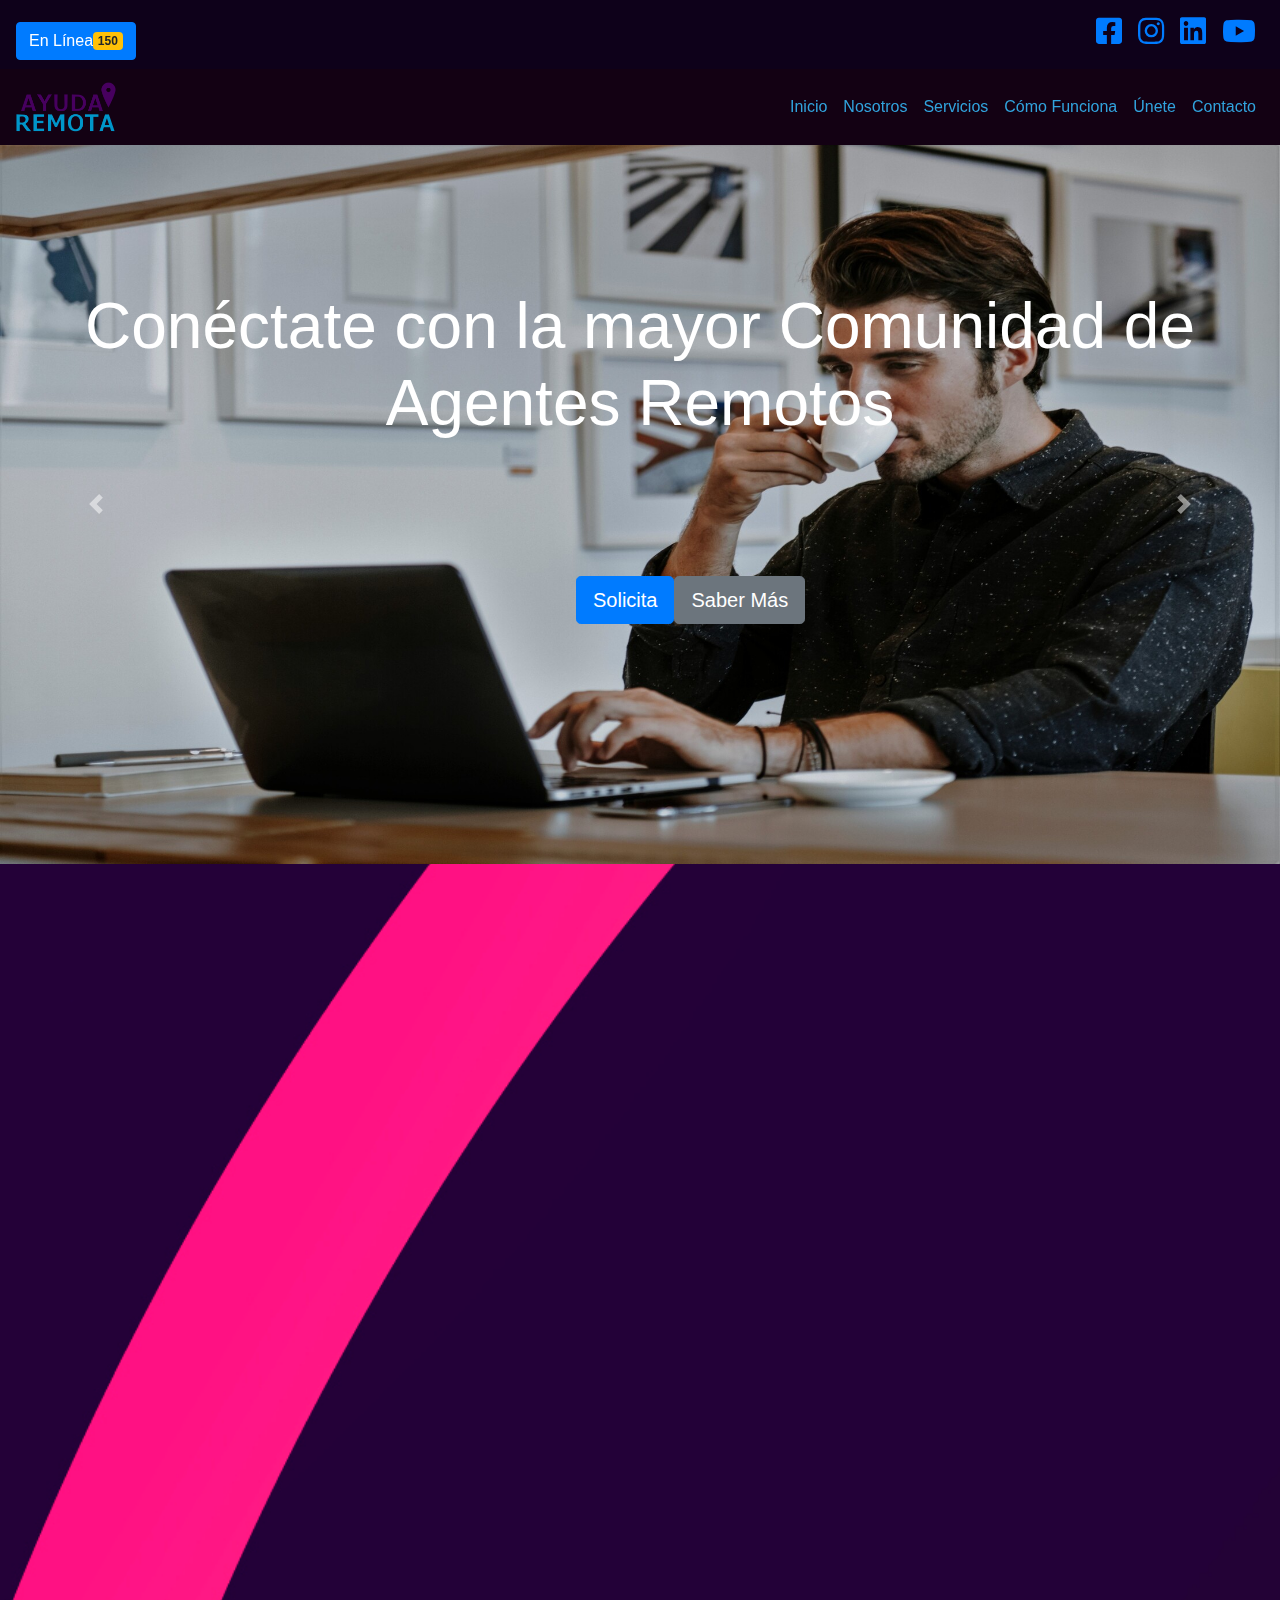
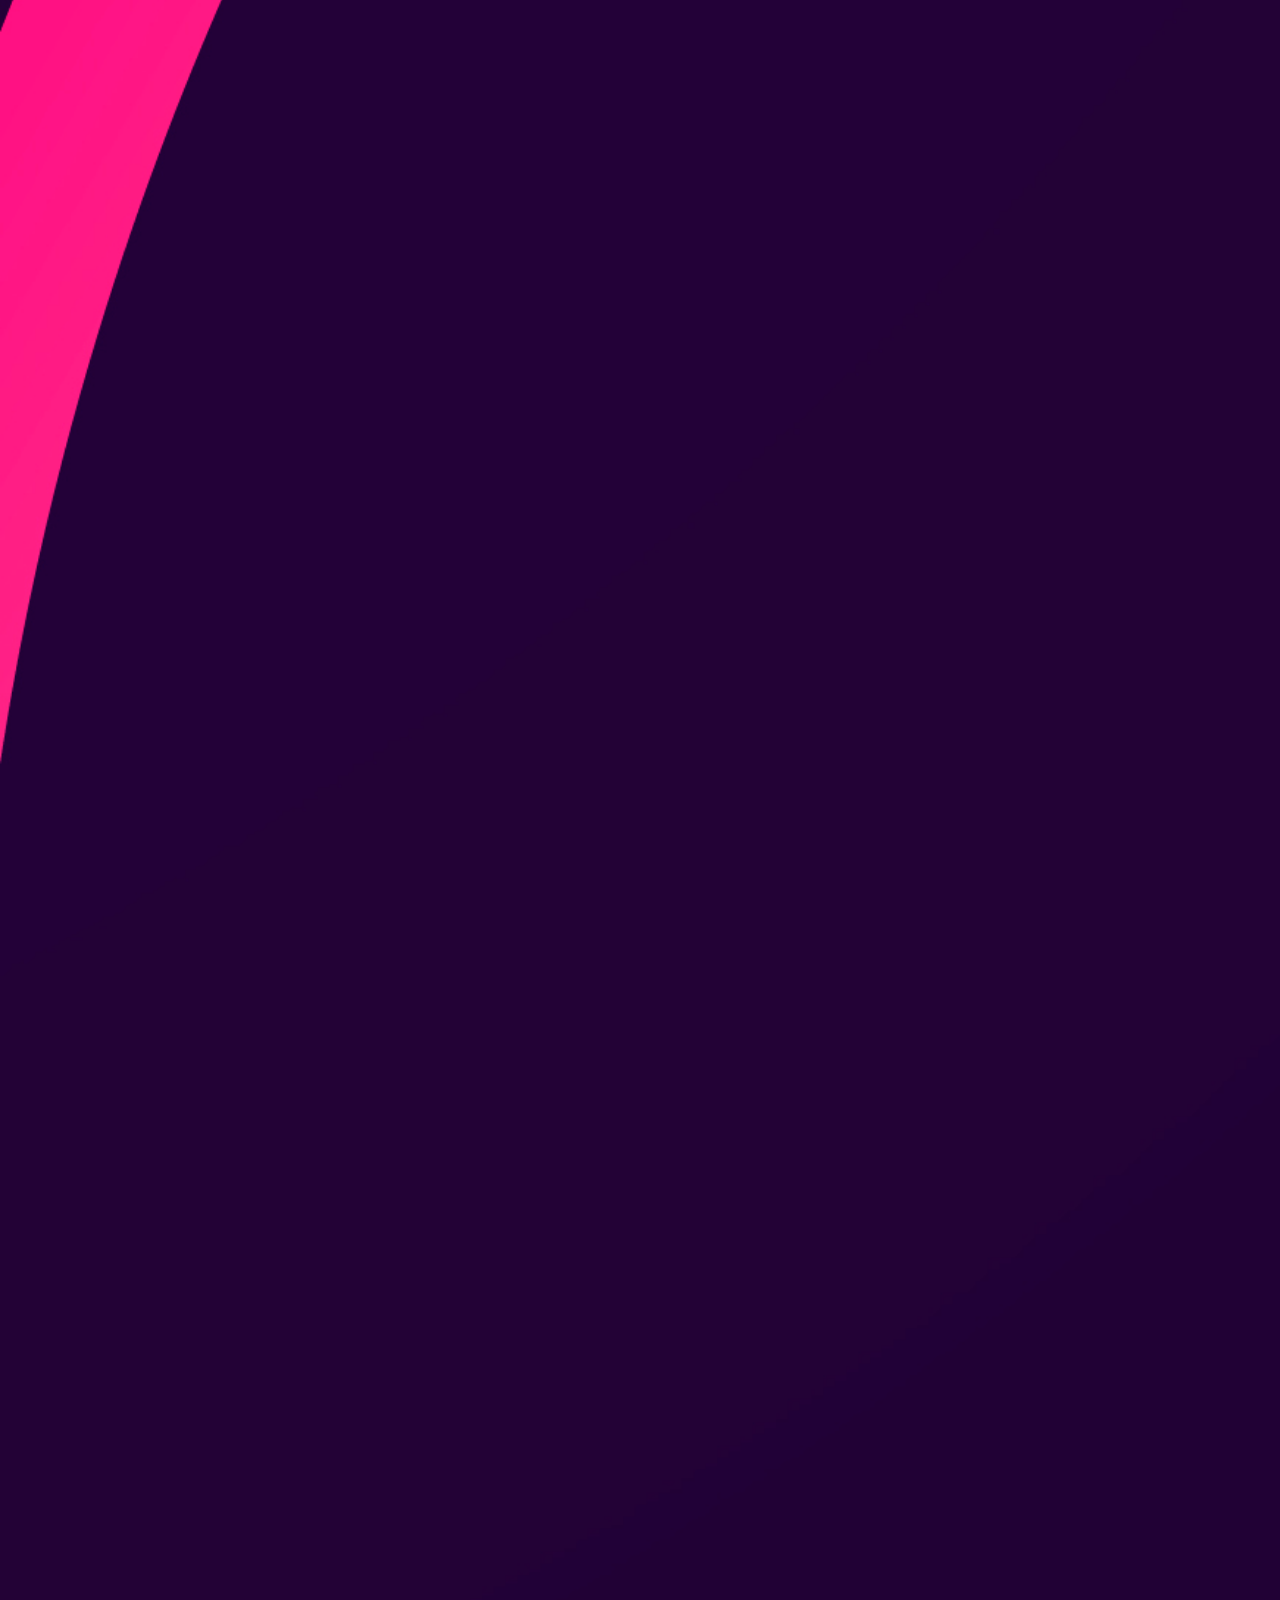
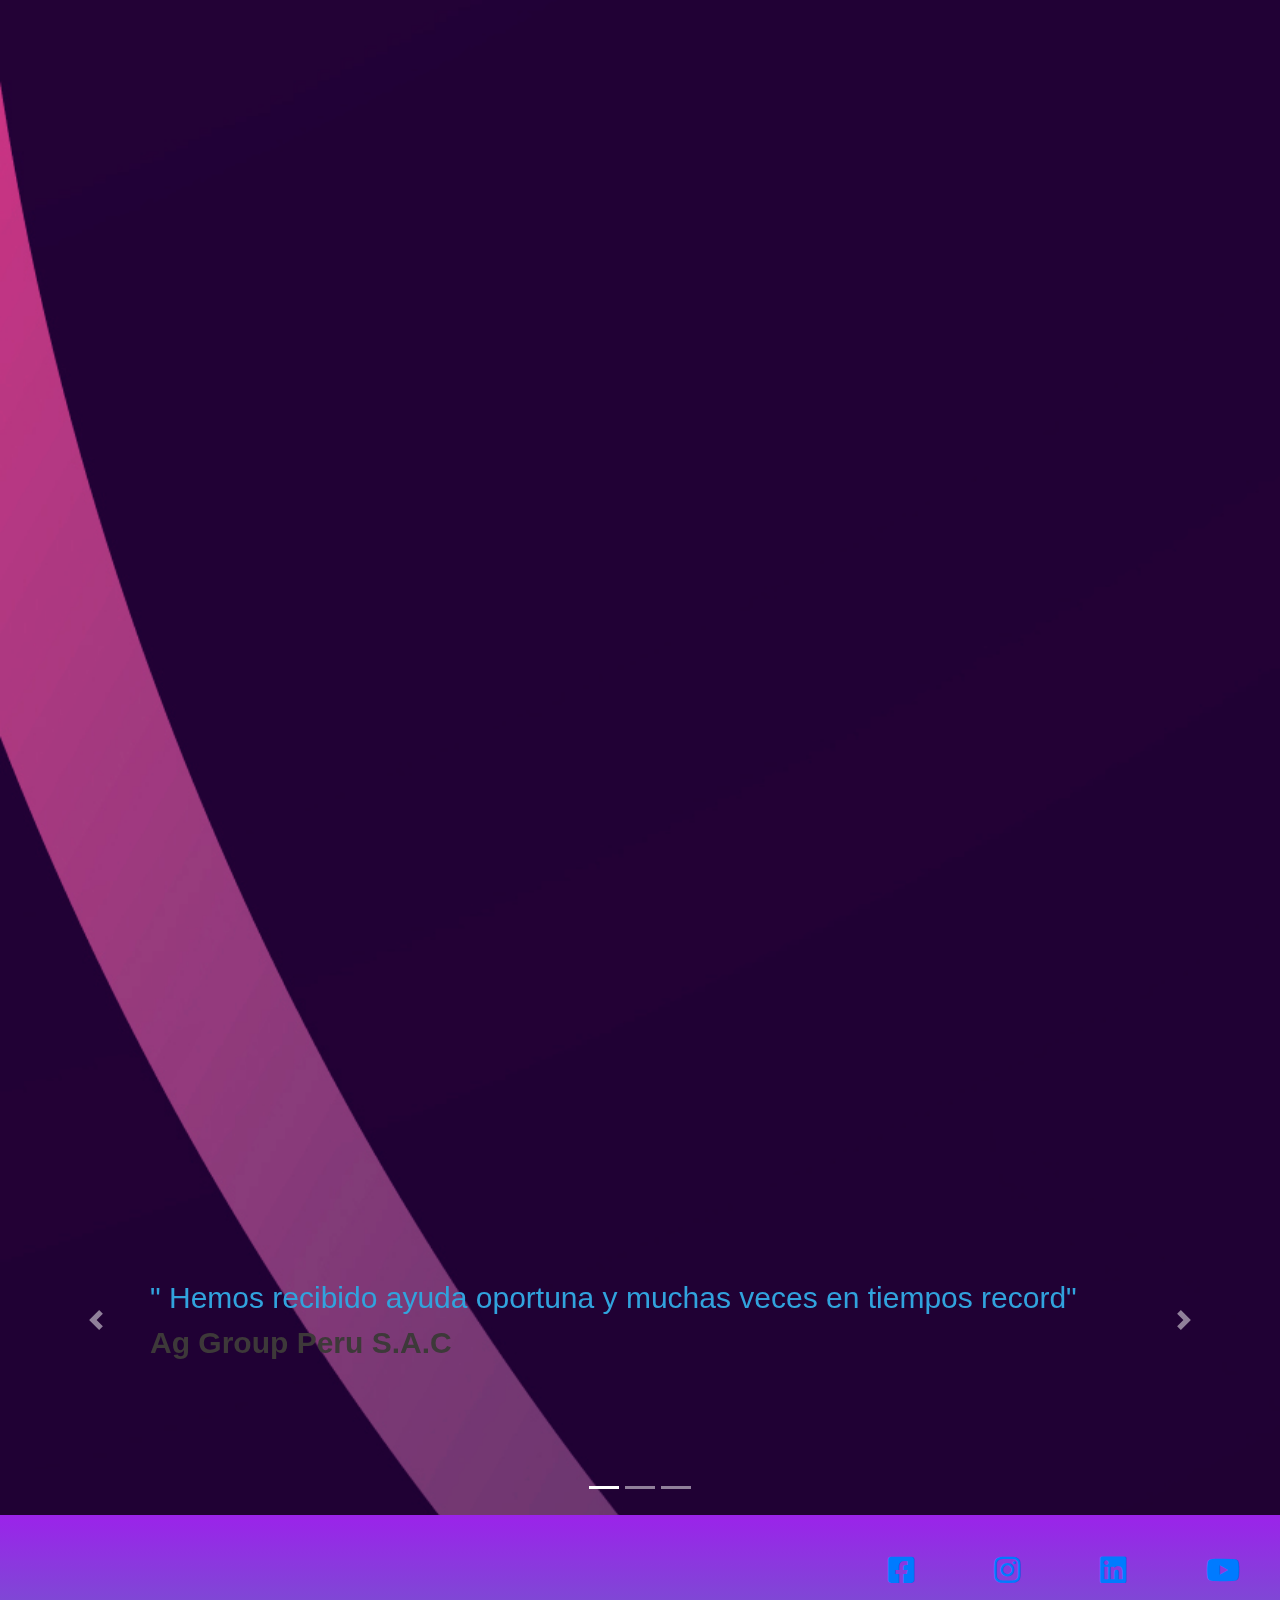
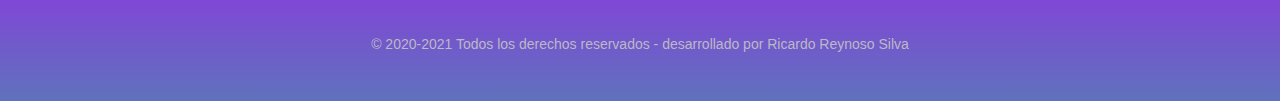
==== index.html @ a72dbc11 "version inicial" ====
<!DOCTYPE html>
<html lang="es">

<head>
    <meta charset="UTF-8">
    <meta http-equiv="X-UA-Compatible" content="IE=edge">
    <meta name="viewport" content="width=device-width, initial-scale=1.0">
    <meta name="description" content="Servicio Técnico Remoto, Asistencia remota, tecnico computadoras, freelance diseño web, helpdesk, trabaja en soporte tecnico, freelancer " >
    <meta name="keywords" content="Computadoras, Soporte, TI, IT, Tecnicos, support, helpdesk, technical, reparaciones, configuracion, office, instalacion, desarrollo web" >
    <link rel="stylesheet" href="css/normalize.css">
    <link rel="stylesheet" href="css/estilos.css">
    <link rel="stylesheet" href="css/all.min.css">
    <link rel="preconnect" href="https://fonts.googleapis.com">
    <link rel="preconnect" href="https://fonts.gstatic.com" crossorigin>
    <link href="https://fonts.googleapis.com/css2?family=Mulish:wght@800&display=swap" rel="stylesheet">
    <link rel="stylesheet" href="css/bootstrap.min.css">



    <!--<link rel="stylesheet" href="js/jquery-3.5.1.slim.min.js">-->


    <title>Ayuda Remota | Servicio técnico remoto | Soporte técnico </title>
    <link rel="icon" href="img/favicon.ico">

</head>

<body>
    <div class="top-header">
        <header class="header_redes navbar" id="home">
            <div>
                <button type="button" class="btn btn-primary">
                    En Línea<span class="badge badge-warning">150</span>
                    <!--<span class="sr-only"></span>-->
                </button>
            </div>
            <div>
                <ul class="d-flex flex-row-reverse " style="list-style: none;">
                    <li class="p-2"><a href="#" target="_blank"><i class="fab fa-youtube"></i></a></li>
                    <li class="p-2"><a href="#" target="_blank"><i class="fab fa-linkedin"></i></a></i></li>
                    <li class="p-2"><a href="#" target="_blank"><i class="fab fa-instagram"></i></a></i></li>
                    <li class="p-2"><a href="https://www.facebook.com/configuracionestech" target="_blank"><i
                                class="fab fa-facebook-square"></i></a></i></li>
                </ul>
            </div>

        </header>


        <nav class="navbar navbar-expand-lg navbar-light bg-light">

            <a href="index.html" class="navbar-brand"><img src="img/logo.png" alt="logo" width="100" height="50"></a>
            <!--<a class="navbar-brand" href="#"style="color:#31a3dd">Siempre Conectados</a>-->
            <button class="navbar-toggler" type="button" data-toggle="collapse" data-target="#navbarSupportedContent"
                aria-controls="navbarSupportedContent" aria-expanded="false" aria-label="Toggle navigation">
                <span class="navbar-toggler-icon"></span>
            </button>

            <div class="collapse navbar-collapse " id="navbarSupportedContent">
                <ul class="navbar-nav ml-auto ">
                    <!--aqui se cambio ml por mr por ml -->
                    <li class="nav-item  ">
                        <a class="nav-link" href="#home">Inicio </a>
                    </li>
                    <li class="nav-item">
                        <a class="nav-link" href="#Nosotros">Nosotros</a>
                    </li>
                    <li class="nav-item">
                        <a class="nav-link" href="#servicios">Servicios</a>
                    </li>
                    <li class="nav-item">
                        <a class="nav-link" href="#comofunciona">Cómo Funciona</a>
                    </li>
                    <li class="nav-item">
                        <a class="nav-link" href="#trabajaconnostros">Únete</a>
                    </li>
                    <li class="nav-item">
                        <a class="nav-link" href="contacto.html">Contacto</a>
                    </li>

                </ul>

            </div>
        </nav>

    </div>


    <main class="main">

        <div id="carouselExampleControls" class="carousel slide" data-ride="carousel">
            <div class="carousel-inner ">
                <div class="carousel-item active ">
                    <h1 class="cajaTexto" style="text-align: center;">Conéctate con la mayor Comunidad de Agentes Remotos</h1>
                    <img class="d-block w-100 " src="img/slide1.jpg" alt="First slide">
                </div>
                <div class="carousel-item">
                    <h2 class="cajaTexto" style="text-align: center;">Contacta Fácil y Rápido</h2>
                    <img class="d-block w-100" src="img/slide2.jpg" alt="Second slide">
                </div>
                <div class="carousel-item">
                    <h2 class="cajaTexto" style="text-align: center;">¡Estés donde Estés!</h2>
                    <img class="d-block w-100" src="img/slide3.jpg" alt="Third slide">
                </div>
                <div class="d-flex justify-content-center positionboton">
                    <a href="https://soportetecnicoremoto.freshdesk.com/" target="_blank">
                        <button type="button" class="btn btn-primary btn-lg">Solicita</button>
                    </a>
                    <a href="#comofunciona">
                        <button type="button" class="btn btn-secondary btn-lg">Saber Más</button>
                    </a>
                </div>
            </div>
            <a class="carousel-control-prev" href="#carouselExampleControls" role="button" data-slide="prev">
                <span class="carousel-control-prev-icon" aria-hidden="true"></span>

                <span class="sr-only">Previous</span>

            </a>
            <a class="carousel-control-next" href="#carouselExampleControls" role="button" data-slide="next">
                <span class="carousel-control-next-icon" aria-hidden="true"></span>
                <span class="sr-only">Next</span>
            </a>
        </div>
    </div>

    <section id="experiencia" style="padding-top: 55px !important;">
        <div class="container my-1  animado" style="padding-left: 100px;">
            <div class="row justify-content-center">
                <div class="col-6 col-md-3 col-sm-6">
                    <div class="lease-icon" data-aos="zoom-in-up" data-aos-duration="1000">
                        <img class="img-conocenos" src="img/exp-cono-1.png" alt="" style="width: auto; height: 95px;" />
                        <p style="color:#5cb9e6">
                            Califica <br />tu Servicio
                        </p>
                    </div>
                </div>
                <div class="col-6 col-md-3 col-sm-6">
                    <div class="lease-icon">
                        <img class="img-conocenos" src="img/exp-cono-2.png" style="width: auto; height: 95px;" alt="" />
                        <p style="color:#31a3dd">
                            Comunidad de Agentes <br />conectados
                        </p>
                    </div>
                </div>
                <div class="col-6 col-md-3 col-sm-6">
                    <div class="lease-icon">
                        <img class="img-workplace" src="img/exp-cono-3.png" style="width: auto; height: 95px;" alt="" />
                        <p style="color:#31a3dd">
                            El mejor <br />costo beneficio
                        </p>
                    </div>
                </div>
                <div class="col-6 col-md-3 col-sm-6">
                    <div class="lease-icon">
                        <img class="img-workplace" src="img/exp-cono-4.png" style="width: auto; height: 95px;" alt="" />
                        <p style="color:#31a3dd">
                            Personal <br />calificado
                        </p>
                    </div>
                </div>
            </div>
        </div><br><br><br>



    </section>

    <section id="Nosotros">

        <div class="containerPn animado">

            <div class="cajaPn">
                <h2 style="text-align: left;">Nosotros</h2><br><br>
                <p>Sómos una plataforma digital que busca conectarte con la mayor comunidad de servicios tecnológicos posibles y que como principio se
                    pueden atender de manera remota. Podrás recibir el servicio por uno o más Agente de Soluciones previamente registrados y a quienes podrás calificar luego de cada atención . <br> Seas empresa
                    o seas un usuario final, Somos la platafora que será tu mejor aliado tecnolígico cuando requieras un
                    soporte técnico. No esperes más y paga <br> solo por atenciones resueltas y no por tiempos muertos.
                </p>
            </div>
            <div class="picnosotros">
                <img src="img/about.svg">
            </div>
        </div>
    </section><br><br><br><br>


    <section id="servicios" class="animado">
       
        <h2 style="margin-left: 5%;">Servicios</h2>
        
        <p class="pservicios">Elije el servicio que más se te acomoda.</p>
        <div class="card-deck">
            
            <div class="card animado">
                <img src="img/service1.png" class="card-img-top" alt="servicio1">
                <div class="card-body">
                    <h5 class="card-title">Home Office</h5>
                    <p class="card-text">Trabaja sin problemas desde tu hogar, recibe el soporte técnico oportuno para
                        ayudar a tu productividad.</p>
                    <p class="card-text"><small class="text-muted">Encuentra un Agente</small></p>
                    <a href="https://soportetecnicoremoto.freshdesk.com/" target="_blank"
                        class="btn btn-primary">Solicita</a>
                </div>
            </div>
            <div class="card animado">
                <img src="img/service2.png" class="card-img-top" alt="servicio2">
                <div class="card-body">
                    <h5 class="card-title">Atención Presencial</h5>
                    <p class="card-text">Para esos casos muy urgentes y de presencia de un técnico en tu hogar y
                        oficina, contacta a un especialista.</p>
                    <p class="card-text"><small class="text-muted">Encuentra un Agente</small></p>
                    <a href="https://soportetecnicoremoto.freshdesk.com/" target="_blank"
                        class="btn btn-primary">Solicita</a>
                </div>
            </div>
            <div class="card animado">
                <img src="img/service3.png" class="card-img-top" alt="servicio3">
                <div class="card-body">
                    <h5 class="card-title">Requerimiento Personalizado</h5>
                    <p class="card-text">Recibe la mejor propuesta para esa necesidad que buscas resolver, sea de
                        infraestructura, desarrollo, asesoría, gestión TI, etc.</p>
                    <p class="card-text"><small class="text-muted">Consulta</small></p>
                    <a href="https://soportetecnicoremoto.freshdesk.com/" target="_blank"
                        class="btn btn-primary">Solicita</a>
                </div>
            </div>
        </div>
    </section><br><br>


    <!--aqui-->
    <section id="comofunciona">
        <div class="cajacomo animado">
            <div class="caja_parrafos_como">
                <h2 style="margin-left: 7%;">¿Cómo Funciona?</h2><br>
                <p class="pnosotros_funciona">Buscamos ser un apoyo oportuno con un trato directo y donde la inversión
                    del usuario sea solo por la solución y no de tiempos muertos, todo a través de atenciones por
                    tickets. <br>

                    1.- Tienes un problemas puntual de tu laptop o pc.
                    Clic en cualquiera de los botones de "CONTACTA" <br>

                    2.- Será redireccionado a nuestro portal de ticket, donde te pedirá un registro simple de tus datos
                    para mantener una mejor comunicación. <br>

                    3.- Toda la comunicacion y coordinación de la solución será a través del sistema de ticket. En donde
                    el Usuario/Cliente podrá tener todo su historial de requerimientos y conversaciones. <br>
                    Finalmente el pago se realiza por tickets Resueltos.
            </div>

            <div class="video">
                <iframe class="embed-responsive-item"
                    src="https://www.facebook.com/plugins/video.php?href=https%3A%2F%2Fwww.facebook.com%2Fconfiguracionestech%2Fvideos%2F250456429963941%2F&show_text=0&width=560"
                    width="560" height="315" style="border:none;overflow:hidden" scrolling="no" frameborder="0"
                    allowfullscreen="true"
                    allow="autoplay; clipboard-write; encrypted-media; picture-in-picture; web-share"
                    allowFullScreen="true">
                </iframe>
            </div>
        </div>
    </section><br><br><br><br>

    <!--fin-->

    
    
    <!--Creado con @mixin mixin-->
    <section id="trabajaconnostros">

        <div class="containerP animado">

            <div class="cajaPtn">
                <h2 style="text-align: left;">Trabaja Con Nosotros</h2><br><br>
                <p>Si eres un especialista en Soporte Técnico, desarrollo web, Diseño Gráfico, responsable y con ganas de generar ingresos desde la comodidad de tu casa, entonces únete a nuestro equipo de expertos, ésta es tu oportunidad de unirte al equipo de agentes remotos.
                </p>  
                <!-- Boton que dispara el modal -->
                <button type="button" class="btn btn-primary" data-toggle="modal" data-target="#modalTrabaja">
                    Únete al Equipo
                </button>
            </div>
          
            <!-- Modal -->
            <div class="modal fade" id="modalTrabaja" tabindex="-1" aria-labelledby="modalTrabajaLabel"
                aria-hidden="true">
                <div class="modal-dialog">
                    <div class="modal-content">
                        <div class="modal-header">
                            <h5 class="modal-title" id="modalTrabajaLabel">Tener en Cuenta</h5>
                            <button type="button" class="close" data-dismiss="modal" aria-label="Close">
                                <span aria-hidden="true">&times;</span>
                            </button>
                        </div>
                        <div class="modal-body">
                            Si cuentas con experiencia y/o estudios realizados en Informática o Desing, dale clic en
                            continuar
                        </div>
                        <div class="modal-footer">
                            <button type="button" class="btn btn-secondary" data-dismiss="modal">Cerrar</button>
                            <a href="https://soportetecnicoremoto.freshdesk.com/" target="_blank">
                                <button type="button" class="btn btn-primary">Continuar</button>
                            </a>
                        </div>
                    </div>
                </div>
            </div>
            <!--fin de modal-->

            <div class="picTnosotros animado">
                <img src="img/trabaja.svg">
            </div>
        </div>
    </section><br><br><br><br>

    <!--fin-->
    <section id="clientes">
        <div class="cajaclientes animado">

            <div class="container">
                <h2>Sectores Atendidos <br> </h2><br>
                <p class="pnosotros_clientes"></p>
            </div>
            <div class="contenedorgrid">
                <div class="item1"> </div>
                <div class="item2"></div>
                <div class="item3"></div>
                <div class="item4"></div>
                <div class="item5"></div>
                <div class="item6"></div>


            </div>

        </div>

    </section>

    <section id="testimonios">
        
        <div id="carouselExampleIndicators" class="carousel slide" data-ride="carousel">
            <ol class="carousel-indicators">
              <li data-target="#carouselExampleIndicators" data-slide-to="0" class="active"></li>
              <li data-target="#carouselExampleIndicators" data-slide-to="1"></li>
              <li data-target="#carouselExampleIndicators" data-slide-to="2"></li>
            </ol>
            <div class="carousel-inner">
              <div class="carousel-item active">
                <p style="margin: 150px; font-size: 30px; color: #31a3dd;">" Hemos recibido ayuda oportuna y muchas veces en tiempos record" <br>  <strong style="color: #3d3939;">Ag Group Peru S.A.C</strong> </p>
                  
              </div>
              <div class="carousel-item">
                <p style="margin: 150px; font-size: 30px; color: #31a3dd;">" En tiempos de pandemia, hemos podido mantener un soporte oportuno y que nos genera ahorro" <br>  <strong style="color: #3d3939;">Megaval Industrial S.A.C</strong> </p>
              </div>
              <div class="carousel-item">
                <p style="margin: 150px; font-size: 30px;">"Empezamos con dudas, pero ya tenemos un año recibiendo soporte TI que nos ha generado un impacto positivo para la productividad "  <br>  <strong style="color: #3d3939;">A & M Management Solutions S.A.C</strong> </p>
              </div>
            </div>
            <a class="carousel-control-prev" href="#carouselExampleIndicators" role="button" data-slide="prev">
              <span class="carousel-control-prev-icon" aria-hidden="true"></span>
              <span class="sr-only">Previous</span>
            </a>
            <a class="carousel-control-next" href="#carouselExampleIndicators" role="button" data-slide="next">
              <span class="carousel-control-next-icon" aria-hidden="true"></span>
              <span class="sr-only">Next</span>
            </a>
          </div>
    </section>

    </main>

    <footer>
        <!--Aquí va pie de pagina, relacionando tambien el menu e información adicional de la pagina-->
        <section class="contenedor_footer">
            <ul class="nav_red_footer">
                <li><a href="https://www.facebook.com/configuracionestech" target="_blank"><i
                            class="fab fa-facebook-square"></i></a></i>
                <li><a href="#" target="_blank"><i class="fab fa-instagram"></i></a></i>
                <li><a href="#" target="_blank"><i class="fab fa-linkedin"></i></a></i>
                <li><a href="#" target="_blank"><i class="fab fa-youtube"></i></a></li>
            </ul><br><br>

            <div class="container_derechos">
                <p class="p_footer">&copy; 2020-2021 Todos los derechos reservados - desarrollado por Ricardo Reynoso
                    Silva</p>
            </div>
        </section>
        
    </footer>


    <!--<script src="js/jquery-3.6.0.min.js"></script>-->
    <!--<script src="https://code.jquery.com/jquery-3.6.0.min.js"></script>-->
    <!--<script src="js/jquery-3.5.1.slim.min.js"></script>-->
    <script src="https://code.jquery.com/jquery-3.2.1.slim.min.js"
        integrity="sha384-KJ3o2DKtIkvYIK3UENzmM7KCkRr/rE9/Qpg6aAZGJwFDMVNA/GpGFF93hXpG5KkN" crossorigin="anonymous">
    </script>
    <script src="js/bootstrap.min.js"></script>
    <script src="js/animado.js"></script>


</body>

</html>
---- css/estilos.css ----
@charset "UTF-8";
* {
  margin: 0;
  padding: 0;
}

/**variables */
/**mixin*/
.containerP {
  width: auto;
  height: auto;
  background-color: none;
  display: flex;
  padding: 10px 10px 10px 10px;
  flex-wrap: wrap;
  align-items: center;
}

.containerPn {
  width: auto;
  height: auto;
  background-color: rgba(0, 0, 0, 0.5);
  display: flex;
  padding: 10px 10px 10px 10px;
  flex-wrap: wrap;
  align-items: center;
}

.imgagenC img {
  padding: auto;
  width: 500px;
}

input:hover,
textarea:hover {
  background-color: #6ec0e9;
}

/**fin mixin**/
body {
  background: url(../img/fondo.jpg);
  background-repeat: no-repeat;
  background-size: cover;
}

html,
body {
  /* palicar este codigo para quitar el sobrante a la drecha*/
  max-width: 100% !important;
  overflow-x: hidden !important;
}

h2 {
  font-family: "Ubuntu", sans-serif;
  color: #31a3dd;
  font-size: 35px;
}

h3 {
  font-family: "Ubuntu", sans-serif;
  margin: 0 0 0 40px;
  padding: 0;
  color: #31a3dd;
  font-size: 20px;
}

section {
  scroll-snap-align: start;
}

.scrolling1 {
  scroll-snap-type: y mandatory;
}

.h_servicios:hover {
  color: #6b40b6;
}

.p_separador {
  color: #b9c6cc;
  font-size: 18px;
  font-family: sans-serif;
}

.p_separador:hover {
  color: #6b40b6;
}

.cajanosotros {
  width: 100%;
  height: auto;
  padding: 8% 0;
  background-color: #e6e2f0;
  background: rgba(0, 0, 0, 0.4);
  display: flex;
  flex-wrap: wrap;
  align-items: center;
  /*border: 20px solid #e6e2f0;*/
}

.cajacomo {
  width: 100%;
  height: auto;
  padding: 8% 0;
  /*background-color: #e6e2f0;*/
  display: flex;
  flex-wrap: wrap;
  align-items: center;
  background-color: #474949;
  background: rgba(0, 0, 0, 0.5);
  /* border: 20px solid #14c750;*/
}

.cajaN {
  display: flex;
  flex-wrap: wrap;
  justify-items: center;
  /*background-color: #e6e2f0;*/
  background: rgba(0, 0, 0, 0.4);
  padding: 10px 10px 10px 10px;
  /*border: 2px solid #4312be;*/
  align-items: center;
  align-content: center;
  height: auto;
}

.cajaPn {
  width: 500px;
  height: 500px;
  margin: 10px;
  padding: 10px 10px 10px 10px;
  text-align: justify;
  font-size: 18px;
  /*border: 2px solid #b66b40;*/
  flex-wrap: wrap;
  margin-left: 40px;
}

.picnosotros img {
  /*border: 2px solid #638613;*/
  padding: 10px 10px 10px 10px;
  width: 500px;
  height: auto;
  flex-basis: 200px;
  transition: all 0.5s ease-in-out;
  margin-left: 35px;
}

.picnosotros img:hover {
  filter: opacity(0.6);
  transform: translate(10px, 9%);
}

/**css de trabaja con nosotros**/
.cajaTn {
  display: flex;
  flex-wrap: wrap;
  justify-items: center;
  padding: 10px 10px 10px 10px;
  /*border: 2px solid #4312be;*/
  align-items: center;
  align-content: center;
  height: auto;
}

.cajaPtn {
  width: 500px;
  height: 500px;
  margin: 10px;
  padding: 10px 10px 10px 10px;
  text-align: justify;
  font-size: 18px;
  /*border: 2px solid #b66b40;*/
  flex-wrap: wrap;
  margin-left: 40px;
}

.picTnosotros img {
  /*border: 2px solid #638613;*/
  padding: 10px 10px 10px 10px;
  width: 500px;
  height: auto;
  flex-basis: 200px;
  transition: all 0.5s ease-in-out;
  margin-left: 35px;
}

.picTnosotros img:hover {
  filter: opacity(0.6);
  transform: translate(10px, 9%);
}

/***fin trabaja con nosotros**/
/**del contacto**/
.cajaContact {
  display: flex;
  flex-wrap: wrap;
  justify-items: center;
  background-color: #e6e2f0;
  background: rgba(0, 0, 0, 0.4);
  padding: 10px 10px 10px 10px;
  /*border: 2px solid #4312be;*/
  align-items: center;
  align-content: center;
  height: auto;
}

.cajaPcontact {
  width: auto;
  height: auto;
  margin: 10px;
  padding: 10px 10px 10px 10px;
  text-align: justify;
  font-size: 18px;
  /*border: 2px solid #b66b40;*/
  flex-wrap: wrap;
  margin-left: 40px;
}

.formContact {
  width: 600px;
  height: 500px;
  position: relative;
  border: solid 2px #31a3dd;
  padding: 2%;
  background-color: none;
  border-radius: 10px;
  justify-content: start;
  display: inline-block;
}

#comentarios {
  resize: none;
}

/**fin del contacto*/
.video,
iframe {
  padding: 0;
  /*border: 20px solid #c75614;*/
  padding: 10px 10px 10px 10px;
  width: 500px;
  height: 400px;
}

.caja_parrafos_como {
  font-family: sans-serif;
  /*border: 8px solid #d31c1c;*/
  width: 700px;
  text-align: justify;
  align-items: center;
}

.pnosotros_funciona {
  font-family: sans-serif;
  font-size: 18px;
  color: #31a3dd;
  text-align: justify;
  /*border: 8px solid #0adceb;*/
  padding: 20px 60px 30px;
  align-items: center;
}

.pnosotros {
  font-family: sans-serif;
  font-size: 18px;
  color: #31a3dd;
  text-align: justify;
  padding: 35px 10px 10px 10px;
}

.imgnosotros img {
  /*border: 2px solid #863d13;*/
  text-align: center;
  width: auto;
  height: 400px;
  padding: 25px 10px 10px 10px;
  transition: all 0.5s ease-in-out;
}

.imgnosotros img:hover {
  filter: opacity(0.8);
}

.p_servicios {
  font-family: sans-serif;
  font-weight: 400;
  font-size: 17px;
  color: #31a3dd;
  margin-left: 100px;
}

.p_contact {
  font-family: sans-serif;
  font-weight: 400;
  font-size: 17px;
  color: #31a3dd;
}

footer {
  background-color: #353636;
}

.p_footer {
  font-family: sans-serif;
  font-weight: 400;
  font-size: 14px;
  color: #bcb8c4;
}

.top-header {
  position: fixed;
  z-index: 9999;
  left: 0;
  top: 0;
  width: 100%;
}

.main {
  padding-top: 9rem;
}

.header_redes {
  align-items: center;
  justify-content: space-between;
  background: rgba(14, 1, 26, 0.995);
  height: 69px;
  /*border: 2px solid #d61364;*/
  /*esta linea es olo para guiarme, al final se elimina
  }*/
}

.list_social {
  justify-content: right;
  /*border: solid 2px #f309cc; */
  /*esta linea es para guiarme del tamaño*, al final se elimina*/
}

.list_social ul {
  justify-content: space-around;
  /*border: solid 2px #f309cc;*/
  /*estalinea es para guiarme del tamaño*/
  display: flex;
  list-style: none;
}

nav.list_social {
  width: 50%;
}

.header_logo {
  /* border: solid 2px #40b650;*/
  /*esta linea es solo para guiarme, al final se elimina*/
  cursor: pointer;
  padding: 5px 10px 10px 70px;
  width: 30%;
}

.header_logo img {
  width: 30%;
}

.cajaTexto {
  position: absolute;
  top: 20%;
  text-align: center;
  font-size: 5vw;
  color: #fff;
  padding: auto;
  font-family: sans-serif;
  flex-wrap: wrap;
  width: 100%;
  /*border: solid 2px #40b650;
    background-color: #b9c6cc;*/
}

.fa-facebook-square {
  font-size: 30px;
  transition: all 0.9s ease;
  width: 100%;
}

.fa-facebook-square:hover {
  transform: scale(1.25);
}

.fa-instagram {
  font-size: 30px;
  transition: all 0.9s ease;
  width: 100%;
}

.fa-instagram:hover {
  transform: scale(1.25);
}

.fa-linkedin {
  font-size: 30px;
  transition: all 0.9s ease;
  width: 100%;
}

.fa-linkedin:hover {
  transform: scale(1.25);
}

.fa-youtube {
  font-size: 30px;
  transition: all 0.9s ease;
  width: 100%;
}

.fa-youtube:hover {
  transform: scale(1.25);
}

/*nav red del footer*/
.contenedor_footer {
  padding-top: 40px;
  padding-bottom: 20px;
  background-image: linear-gradient(to top, #5f72bd 0%, #9b23ea 100%);
}

.nav_red_footer {
  list-style: none;
  text-align: right;
  height: 5px;
}

.nav_red_footer li {
  display: inline-block;
  padding: 0px 40px;
  /* padding de espacio entre palabras del menu*/
}

.nav_red_footer li a {
  transition: all 0.3s ease 0s;
  /* el tiempo que dura el efecto hover*/
}

.nav_red_footer li a:hover {
  color: #a349a4;
}

/*aqui es el nav de del menu*/
.nav_menu li a {
  transition: all 0.3s ease 0s;
}

.nav_menu li a:hover {
  color: #a349a4;
  font-size: 18px;
}

.container#img {
  margin: 20%;
  padding: 20%;
}

.positionboton {
  position: absolute;
  top: 60%;
  left: 45%;
}

.boton1 {
  position: absolute;
  top: 60%;
  left: 50%;
  cursor: pointer;
  text-decoration: none;
  padding: 10px 40px;
  font-weight: 600;
  font-size: 40px;
  color: #ffffff;
  background-color: #a349a4;
  border-radius: 10px;
  border: 2px solid #a349a4;
  font-family: sans-serif;
}

.boton1:hover {
  color: #ffffff;
  background-color: #31a3dd;
  border: none;
}

.boton2:hover {
  color: #1883ba;
  background-color: #ffffff;
}

.cajabanner {
  position: relative;
  width: 100%;
  height: auto;
  max-width: 108%;
  margin: 0 auto;
  height: auto;
  display: flex;
  flex-wrap: wrap;
}

.imgbanner {
  width: 100%;
  max-width: 100%;
  height: 700px;
}

.itemservicios {
  display: flex;
  flex-wrap: wrap;
}

.row-service {
  width: 100%;
  height: auto;
  display: flex;
  flex-wrap: wrap;
  padding: 0px 20px 30px;
  /*background-color: #e6e2f0;*/
  /*border: 20px solid #ca420c;*/
}

.column-service {
  flex: 25%;
  padding: 0px 20px 30px;
  height: auto;
}

.column-service img {
  width: 350px;
  height: 250px;
  padding: 10px;
  transition: all 0.5s ease-in-out;
}

.column-service img:hover {
  filter: opacity(0.6);
  transform: translate(10px, 9%);
}

.pservicios {
  font-family: sans-serif;
  font-size: 18px;
  color: #31a3dd;
  text-align: justify;
  padding: 20px 80px 5px;
  /*border: 8px solid #0adceb;*/
  align-items: center;
}

.cajaFunciona {
  width: 100%;
  height: auto;
  background-color: #e6e2f0;
  background: rgba(0, 0, 0, 0.4);
  /* border: 20px solid #420cca;*/
  display: flex;
  flex-wrap: wrap;
  align-items: center;
}

.container_footer {
  padding: 20px 20px 30px;
  max-width: 100%;
}

.container_derechos {
  padding: 10px 20px;
  text-align: center;
}

/* css para formulario de contact*/
.contenedorform {
  position: relative;
  width: 98%;
  max-width: 98%;
  margin: 0 auto;
}

.cajapcontact {
  position: relative;
  width: 98%;
  max-width: 98%;
  margin: 0 auto;
}

.cajainputs {
  width: 600px;
  height: 500px;
  position: relative;
  border: solid 2px #31a3dd;
  padding: 2%;
  background-color: none;
  border-radius: 10px;
  justify-content: start;
  display: inline-block;
}

.formulario label {
  margin: 15px 0px;
  clear: both;
  display: block;
  color: #e7e1e7;
  font-family: sans-serif;
}

.formulario input {
  padding: 4px;
  border: solid 1px #31a3dd;
}

.cajamap iframe {
  height: auto;
  width: 100%;
  align-content: center;
  margin: 0 auto;
}

input {
  padding: 10px 20px;
  font-family: sans-serif;
  font-size: 15px;
  cursor: pointer;
  background-color: #f8f5ff;
  border: solid 1px #ededed;
}

.contenedorgrid {
  /*border: 4px solid #88e40f;*/
  display: grid;
  text-align: center;
  width: 50%;
  grid-template-columns: repeat(3, 300px);
  grid-template-rows: repeat(2, 200px);
  grid-column-gap: 2%;
  /* esta propiedad son los espacios entre columns usando cualquier valor de unidad*/
  grid-row-gap: 2%;
  /* esta propiedad son los espacios entre filas usando cualquier valos de unidad*/
  justify-items: center;
  align-items: center;
  justify-content: center;
  align-content: center;
  flex-wrap: wrap;
  padding: 10px 20px 20px;
}

.item1 {
  /*border: 3px solid rgb(255, 136, 0);*/
  background-image: url(../img/item1.png);
  background-size: cover;
  background-position: center;
  width: 100%;
  height: 100%;
  transition: all 0.5s ease-in-out;
}

.item1:hover {
  filter: opacity(0.6);
  transform: translate(10px, 9%);
}

.item2 {
  /*border: 3px solid rgb(255, 0, 200);*/
  background-image: url(../img/item2.png);
  background-size: cover;
  background-position: center;
  width: 100%;
  height: 100%;
  transition: all 0.5s ease-in-out;
}

.item2:hover {
  filter: opacity(0.6);
  transform: translate(10px, 9%);
}

.item3 {
  background-image: url(../img/item3.png);
  background-size: cover;
  background-position: center;
  width: 100%;
  height: 100%;
  transition: all 0.5s ease-in-out;
}

.item3:hover {
  filter: opacity(0.6);
  transform: translate(10px, 9%);
}

.item4 {
  background-image: url(../img/item4.png);
  background-size: cover;
  background-position: center;
  width: 100%;
  height: 100%;
  transition: all 0.5s ease-in-out;
}

.item4:hover {
  filter: opacity(0.6);
  transform: translate(10px, 9%);
}

.item5 {
  background-image: url(../img/item5.png);
  background-size: cover;
  background-position: center;
  width: 100%;
  height: 100%;
  transition: all 0.5s ease-in-out;
}

.item5:hover {
  filter: opacity(0.6);
  transform: translate(10px, 9%);
}

.item6 {
  background-image: url(../img/item6.png);
  background-size: cover;
  background-position: center;
  width: 100%;
  height: 100%;
  transition: all 0.5s ease-in-out;
}

.item6:hover {
  filter: opacity(0.6);
  transform: translate(10px, 9%);
}

.cajaclientes {
  width: auto;
  height: auto;
  /*background-color: #e6e2f0;*/
  display: flex;
  flex-wrap: wrap;
  align-items: center;
  background-color: #474949;
  background: rgba(0, 0, 0, 0.5);
  border: 20px solid none;
  align-content: center;
  justify-content: center;
}

.caja_parrafos_clientes {
  font-family: sans-serif;
  /*border: 8px solid #310997;*/
  height: 300px;
  width: 400px;
  text-align: justify;
  font-family: sans-serif;
  padding: 10px 20px 20px;
  text-align: justify;
}

.pnosotros_clientes {
  font-family: sans-serif;
  font-size: 18px;
  color: #31a3dd;
  text-align: justify;
}

.animado {
  opacity: 0;
  transition: all 0.5s;
}

.mostrarArriba {
  animation: mostrarArriba 1s;
}

@keyframes mostrarArriba {
  0% {
    transform: translateX(-60px);
  }
  100% {
    transform: translateX(0);
  }
}
@media only screen and (max-width: 977px) {
  .cajaTexto {
    background-color: none;
    font-size: 40px;
    color: #e6e2f0;
    top: 5%;
    padding: auto;
    height: auto;
    flex-wrap: wrap;
    max-width: auto;
  }
}
@media only screen and (max-width: 718px) {
  .contenedorgrid {
    /*border: 4px solid #88e40f;*/
    display: grid;
    text-align: center;
    width: 50%;
    grid-template-columns: repeat(1, 300px);
    grid-template-rows: repeat(4, 200px);
    grid-column-gap: 2%;
    /* esta propiedad son los espacios entre columns usando cualquier valor de unidad*/
    grid-row-gap: 2%;
    /* esta propiedad son los espacios entre filas usando cualquier valos de unidad*/
    justify-items: center;
    align-items: center;
    justify-content: center;
    align-content: center;
    flex-wrap: wrap;
    padding: 10px 20px 20px;
  }
}
@media only screen and (max-width: 597px) and (min-width: 155px) {
  .positionboton {
    position: absolute;
    top: 70%;
    left: 30%;
  }
}
@media only screen and (max-width: 333px) {
  .list_social ul,
li {
    display: none;
  }
}
@media only screen and (max-width: 431px) {
  .nav_red_footer li {
    display: inline-block;
    flex-wrap: wrap;
    padding: 6px;
    /* padding de espacio entre palabras del menu*/
  }
}
@media only screen and (max-width: 551px) {
  .imgnosotros img {
    /*border: 2px solid #863d13;*/
    text-align: center;
    width: auto;
    height: 300px;
    display: inline-block;
    flex-wrap: wrap;
    /*padding: 25px 10px 10px 10px;
      transition: all 0.5s ease-in-out;*/
  }
}
@media only screen and (max-width: 516px) {
  .imgnosotros img {
    /*border: 2px solid #863d13;*/
    text-align: center;
    width: 400px;
    height: 300px;
    display: flex;
    padding: 10px 10px 10px 10px;
    /*padding: 25px 10px 10px 10px;
      transition: all 0.5s ease-in-out;*/
  }
}
@media only screen and (min-width: 357px) and (max-width: 740px) {
  .caja_parrafos_como {
    width: auto;
    height: auto;
  }
}
@media only screen and (max-width: 509px) {
  .video,
iframe {
    padding: 0;
    /*border: 20px solid #c75614;*/
    padding: 10px 10px 10px 10px;
    width: 450px;
    height: 350px;
  }
}
@media only screen and (max-width: 442px) {
  .video,
iframe {
    padding: 0;
    /*border: 20px solid #c75614;*/
    padding: 10px 10px 10px 10px;
    width: auto;
    height: 350px;
  }
}
@media only screen and (max-width: 513px) and (max-width: 419px) {
  .picnosotros img {
    /*border: 2px solid #638613;*/
    width: 350px;
    height: auto;
  }
}
@media only screen and (max-width: 541px) {
  .picnosotros img {
    /*border: 2px solid #638613;*/
    padding: 0;
    width: 300px;
    height: auto;
  }
}
@media only screen and (max-width: 490px) {
  .imgnosotros img {
    display: none;
  }
}
@media only screen and (max-width: 991px) {
  .top-header .header_redes {
    display: none;
  }
}
@media only screen and (max-width: 991px) {
  .main {
    padding-top: 4rem;
  }
}
@media only screen and (max-width: 991px) {
  .cajaPn {
    width: 100%;
    height: auto;
    text-align: justify;
    font-size: 25px;
    /*border: 2px solid #b66b40;*/
  }
}
@media only screen and (max-width: 991px) {
  .cajaPtn {
    width: 100%;
    height: auto;
    text-align: justify;
    font-size: 25px;
    /*border: 2px solid #b66b40;*/
  }
}
@media only screen and (max-width: 991px) {
  .pnosotros_funciona {
    width: 100%;
    height: auto;
    font-size: 25px;
    /*border: 2px solid #b66b40;*/
  }
}
@media only screen and (max-width: 991px) {
  .video,
iframe {
    padding: 0;
    /*border: 20px solid #c75614;*/
    padding: 10px 10px 10px 10px;
    width: auto;
    height: auto;
  }
}

/*# sourceMappingURL=estilos.css.map */
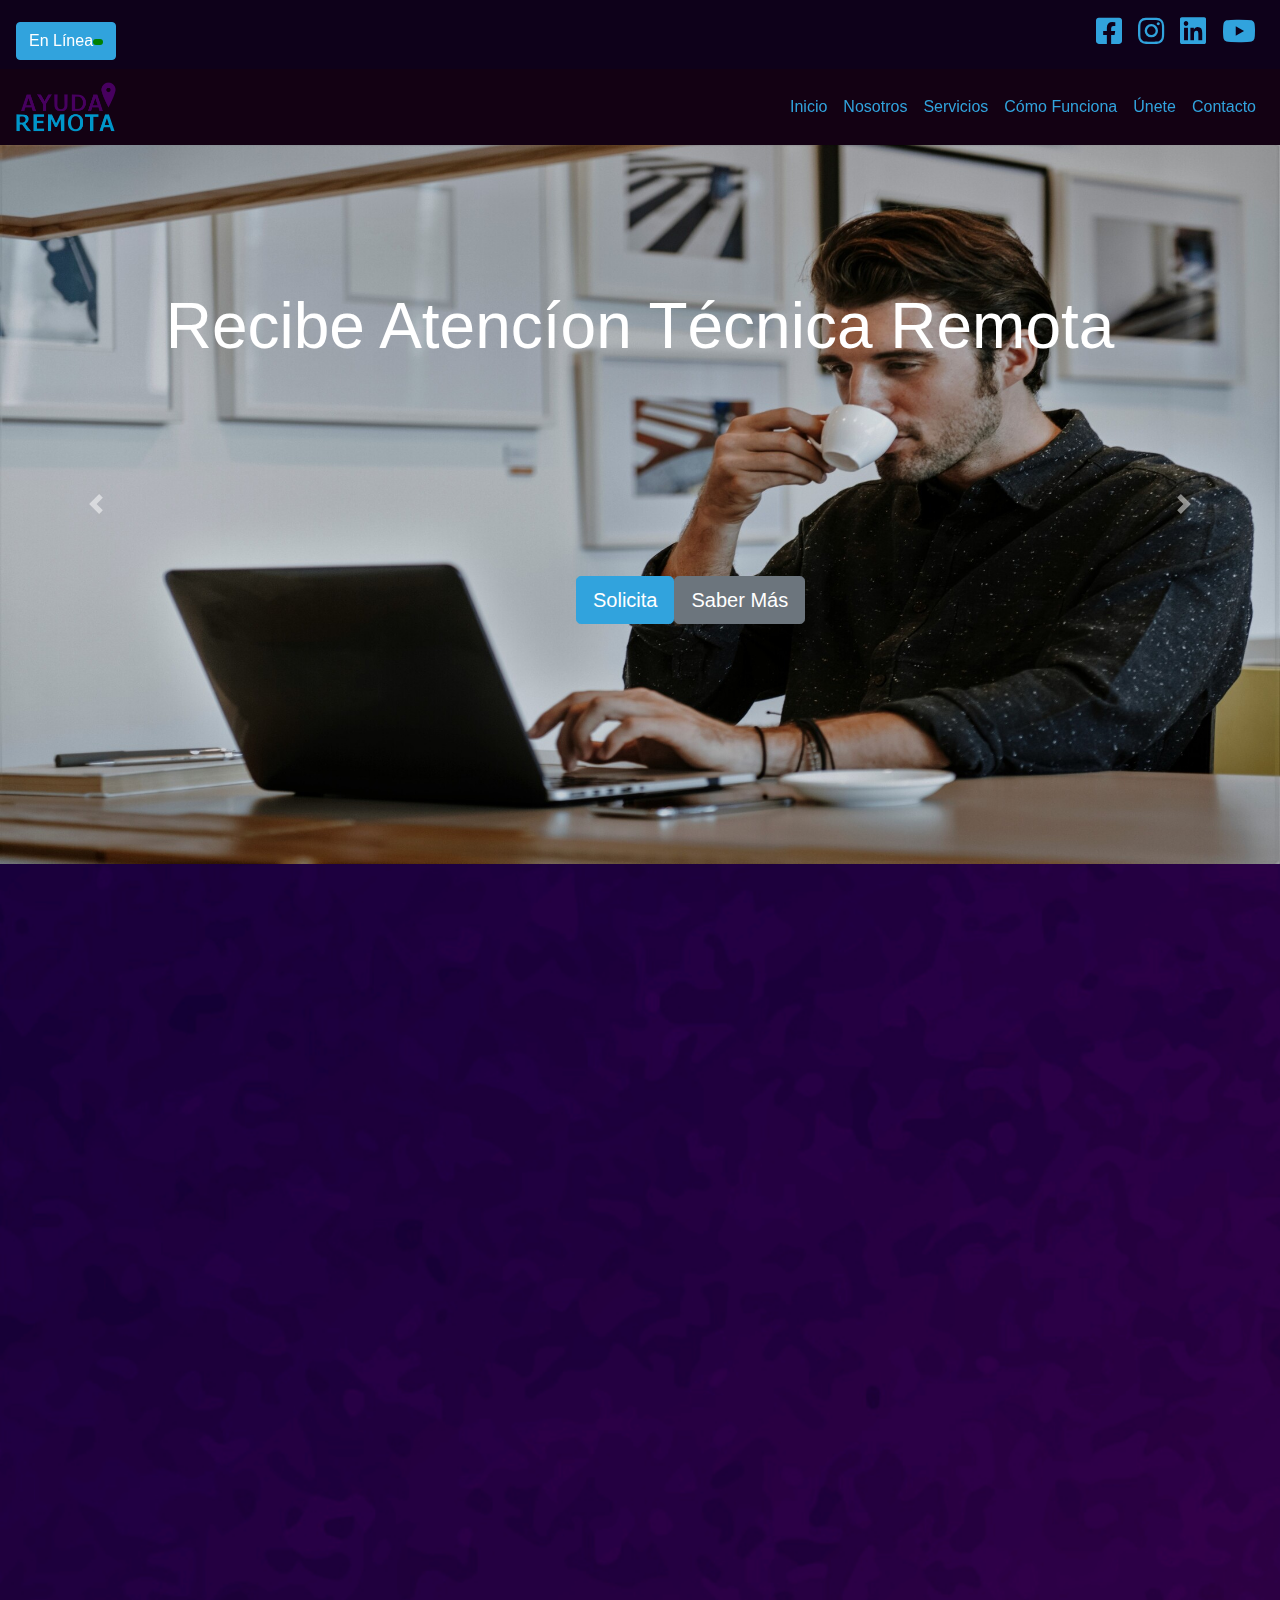
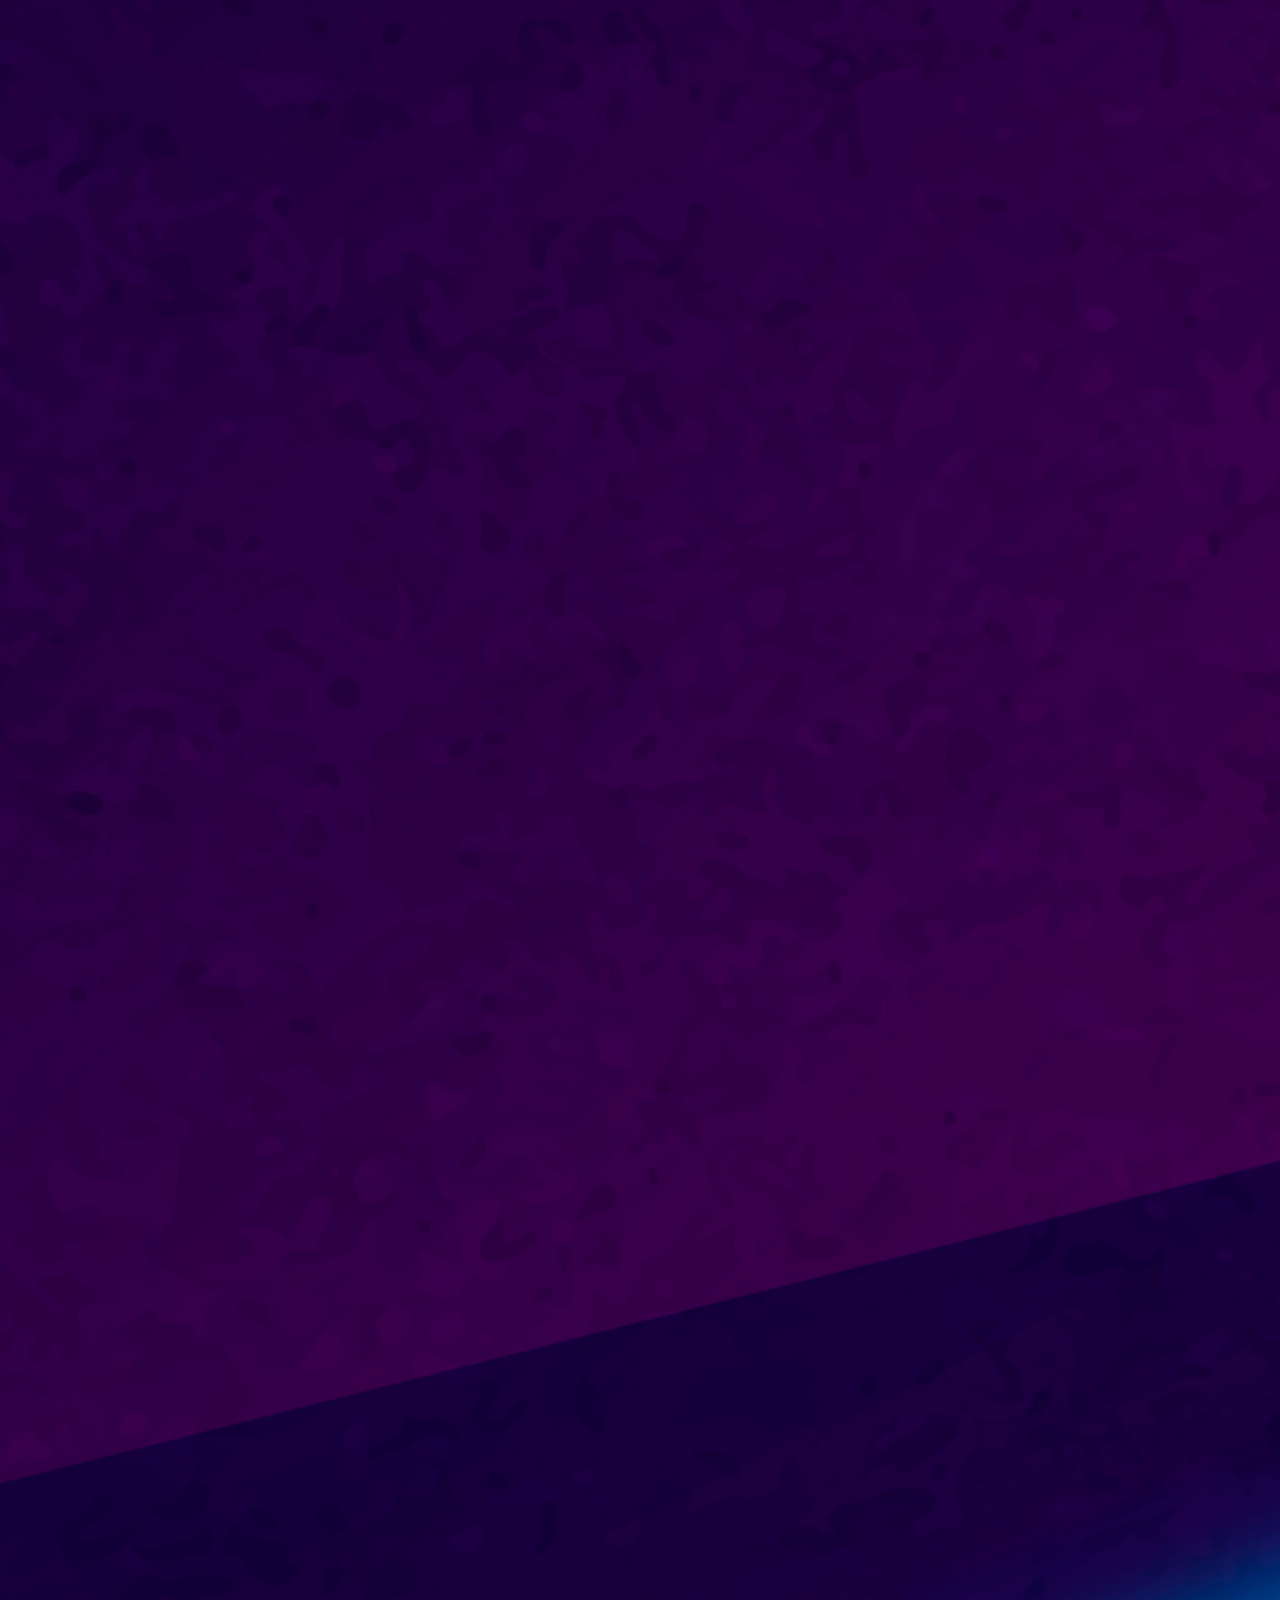
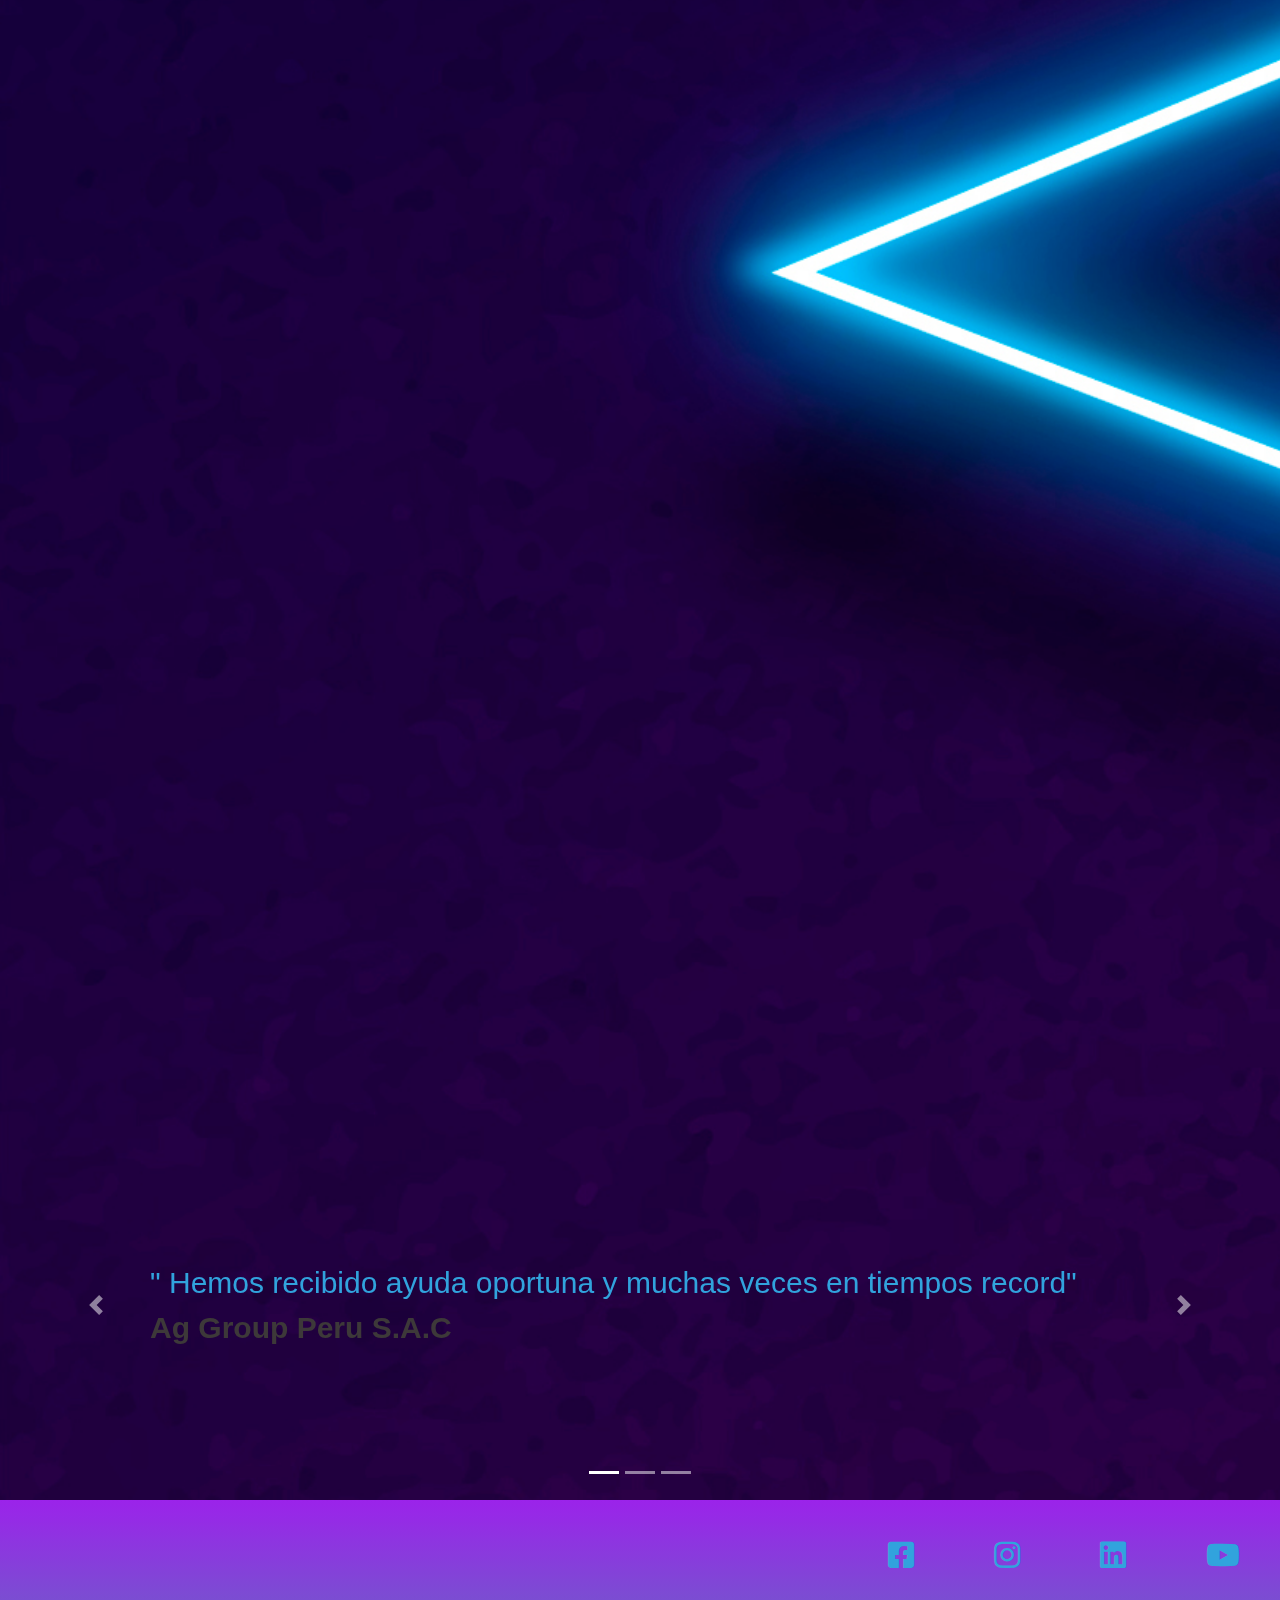
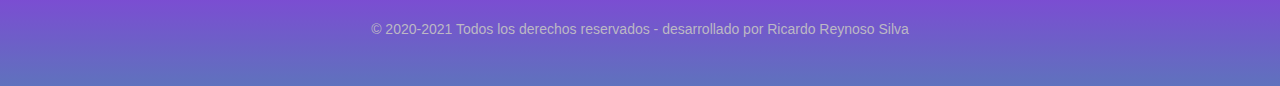
==== commit 85569a8f: "cambios imagenes, plugin de facebook, fondo, titulos" ====
--- a/index.html
+++ b/index.html
@@ -5,8 +5,10 @@
     <meta charset="UTF-8">
     <meta http-equiv="X-UA-Compatible" content="IE=edge">
     <meta name="viewport" content="width=device-width, initial-scale=1.0">
-    <meta name="description" content="Servicio Técnico Remoto, Asistencia remota, tecnico computadoras, freelance diseño web, helpdesk, trabaja en soporte tecnico, freelancer " >
-    <meta name="keywords" content="Computadoras, Soporte, TI, IT, Tecnicos, support, helpdesk, technical, reparaciones, configuracion, office, instalacion, desarrollo web" >
+    <meta name="description"
+        content="Servicio Técnico Remoto, Asistencia remota, tecnico computadoras, freelance diseño web, helpdesk, trabaja en soporte tecnico, freelancer ">
+    <meta name="keywords"
+        content="Computadoras, Soporte, TI, IT, Tecnicos, support, helpdesk, technical, reparaciones, configuracion, office, instalacion, desarrollo web">
     <link rel="stylesheet" href="css/normalize.css">
     <link rel="stylesheet" href="css/estilos.css">
     <link rel="stylesheet" href="css/all.min.css">
@@ -17,7 +19,7 @@
 
 
 
-    <!--<link rel="stylesheet" href="js/jquery-3.5.1.slim.min.js">-->
+
 
 
     <title>Ayuda Remota | Servicio técnico remoto | Soporte técnico </title>
@@ -30,8 +32,8 @@
         <header class="header_redes navbar" id="home">
             <div>
                 <button type="button" class="btn btn-primary">
-                    En Línea<span class="badge badge-warning">150</span>
-                    <!--<span class="sr-only"></span>-->
+                    En Línea<span class="badge badge-warning" style="color: green; background-color: green;"> </span>
+
                 </button>
             </div>
             <div>
@@ -47,10 +49,10 @@
         </header>
 
 
-        <nav class="navbar navbar-expand-lg navbar-light bg-light">
+        <nav class="navbar navbar-expand-lg navbar-light bg-light" >
 
             <a href="index.html" class="navbar-brand"><img src="img/logo.png" alt="logo" width="100" height="50"></a>
-            <!--<a class="navbar-brand" href="#"style="color:#31a3dd">Siempre Conectados</a>-->
+            
             <button class="navbar-toggler" type="button" data-toggle="collapse" data-target="#navbarSupportedContent"
                 aria-controls="navbarSupportedContent" aria-expanded="false" aria-label="Toggle navigation">
                 <span class="navbar-toggler-icon"></span>
@@ -60,7 +62,7 @@
                 <ul class="navbar-nav ml-auto ">
                     <!--aqui se cambio ml por mr por ml -->
                     <li class="nav-item  ">
-                        <a class="nav-link" href="#home">Inicio </a>
+                        <a class="nav-link" href="index.html">Inicio </a>
                     </li>
                     <li class="nav-item">
                         <a class="nav-link" href="#Nosotros">Nosotros</a>
@@ -69,7 +71,7 @@
                         <a class="nav-link" href="#servicios">Servicios</a>
                     </li>
                     <li class="nav-item">
-                        <a class="nav-link" href="#comofunciona">Cómo Funciona</a>
+                        <a class="nav-link" href="#funciona">Cómo Funciona</a>
                     </li>
                     <li class="nav-item">
                         <a class="nav-link" href="#trabajaconnostros">Únete</a>
@@ -86,12 +88,12 @@
     </div>
 
 
-    <main class="main">
-
-        <div id="carouselExampleControls" class="carousel slide" data-ride="carousel">
+    <main class="main" >
+
+        <div id="carouselExampleControls" class="carousel slide" data-ride="carousel" >
             <div class="carousel-inner ">
                 <div class="carousel-item active ">
-                    <h1 class="cajaTexto" style="text-align: center;">Conéctate con la mayor Comunidad de Agentes Remotos</h1>
+                    <h1 class="cajaTexto" style="text-align: center;">Recibe Atencíon Técnica Remota</h1>
                     <img class="d-block w-100 " src="img/slide1.jpg" alt="First slide">
                 </div>
                 <div class="carousel-item">
@@ -106,7 +108,7 @@
                     <a href="https://soportetecnicoremoto.freshdesk.com/" target="_blank">
                         <button type="button" class="btn btn-primary btn-lg">Solicita</button>
                     </a>
-                    <a href="#comofunciona">
+                    <a href="#servicios">
                         <button type="button" class="btn btn-secondary btn-lg">Saber Más</button>
                     </a>
                 </div>
@@ -122,249 +124,277 @@
                 <span class="sr-only">Next</span>
             </a>
         </div>
+         <!-- Load Facebook SDK for JavaScript -->
+      <div id="fb-root"></div>
+      <script>
+        window.fbAsyncInit = function() {
+          FB.init({
+            xfbml            : true,
+            version          : 'v10.0'
+          });
+        };
+
+        (function(d, s, id) {
+        var js, fjs = d.getElementsByTagName(s)[0];
+        if (d.getElementById(id)) return;
+        js = d.createElement(s); js.id = id;
+        js.src = 'https://connect.facebook.net/en_US/sdk/xfbml.customerchat.js';
+        fjs.parentNode.insertBefore(js, fjs);
+      }(document, 'script', 'facebook-jssdk'));</script>
+
+      <!-- Your Chat Plugin code -->
+      <div class="fb-customerchat"
+        attribution="setup_tool"
+        page_id="357890438580670"
+  logged_in_greeting="Hola!  Mi nombre es Ricardo. en que puedo ayudarte?"
+  logged_out_greeting="Hola!  Mi nombre es Ricardo. en que puedo ayudarte?">
+      </div>
     </div>
-
-    <section id="experiencia" style="padding-top: 55px !important;">
-        <div class="container my-1  animado" style="padding-left: 100px;">
-            <div class="row justify-content-center">
-                <div class="col-6 col-md-3 col-sm-6">
-                    <div class="lease-icon" data-aos="zoom-in-up" data-aos-duration="1000">
-                        <img class="img-conocenos" src="img/exp-cono-1.png" alt="" style="width: auto; height: 95px;" />
-                        <p style="color:#5cb9e6">
-                            Califica <br />tu Servicio
-                        </p>
-                    </div>
-                </div>
-                <div class="col-6 col-md-3 col-sm-6">
-                    <div class="lease-icon">
-                        <img class="img-conocenos" src="img/exp-cono-2.png" style="width: auto; height: 95px;" alt="" />
-                        <p style="color:#31a3dd">
-                            Comunidad de Agentes <br />conectados
-                        </p>
-                    </div>
-                </div>
-                <div class="col-6 col-md-3 col-sm-6">
-                    <div class="lease-icon">
-                        <img class="img-workplace" src="img/exp-cono-3.png" style="width: auto; height: 95px;" alt="" />
-                        <p style="color:#31a3dd">
-                            El mejor <br />costo beneficio
-                        </p>
-                    </div>
-                </div>
-                <div class="col-6 col-md-3 col-sm-6">
-                    <div class="lease-icon">
-                        <img class="img-workplace" src="img/exp-cono-4.png" style="width: auto; height: 95px;" alt="" />
-                        <p style="color:#31a3dd">
-                            Personal <br />calificado
-                        </p>
-                    </div>
-                </div>
-            </div>
-        </div><br><br><br>
-
-
-
-    </section>
-
-    <section id="Nosotros">
-
-        <div class="containerPn animado">
-
-            <div class="cajaPn">
-                <h2 style="text-align: left;">Nosotros</h2><br><br>
-                <p>Sómos una plataforma digital que busca conectarte con la mayor comunidad de servicios tecnológicos posibles y que como principio se
-                    pueden atender de manera remota. Podrás recibir el servicio por uno o más Agente de Soluciones previamente registrados y a quienes podrás calificar luego de cada atención . <br> Seas empresa
-                    o seas un usuario final, Somos la platafora que será tu mejor aliado tecnolígico cuando requieras un
-                    soporte técnico. No esperes más y paga <br> solo por atenciones resueltas y no por tiempos muertos.
-                </p>
-            </div>
-            <div class="picnosotros">
-                <img src="img/about.svg">
-            </div>
         </div>
-    </section><br><br><br><br>
-
-
-    <section id="servicios" class="animado">
-       
-        <h2 style="margin-left: 5%;">Servicios</h2>
-        
-        <p class="pservicios">Elije el servicio que más se te acomoda.</p>
-        <div class="card-deck">
-            
-            <div class="card animado">
-                <img src="img/service1.png" class="card-img-top" alt="servicio1">
-                <div class="card-body">
-                    <h5 class="card-title">Home Office</h5>
-                    <p class="card-text">Trabaja sin problemas desde tu hogar, recibe el soporte técnico oportuno para
-                        ayudar a tu productividad.</p>
-                    <p class="card-text"><small class="text-muted">Encuentra un Agente</small></p>
-                    <a href="https://soportetecnicoremoto.freshdesk.com/" target="_blank"
-                        class="btn btn-primary">Solicita</a>
-                </div>
-            </div>
-            <div class="card animado">
-                <img src="img/service2.png" class="card-img-top" alt="servicio2">
-                <div class="card-body">
-                    <h5 class="card-title">Atención Presencial</h5>
-                    <p class="card-text">Para esos casos muy urgentes y de presencia de un técnico en tu hogar y
-                        oficina, contacta a un especialista.</p>
-                    <p class="card-text"><small class="text-muted">Encuentra un Agente</small></p>
-                    <a href="https://soportetecnicoremoto.freshdesk.com/" target="_blank"
-                        class="btn btn-primary">Solicita</a>
-                </div>
-            </div>
-            <div class="card animado">
-                <img src="img/service3.png" class="card-img-top" alt="servicio3">
-                <div class="card-body">
-                    <h5 class="card-title">Requerimiento Personalizado</h5>
-                    <p class="card-text">Recibe la mejor propuesta para esa necesidad que buscas resolver, sea de
-                        infraestructura, desarrollo, asesoría, gestión TI, etc.</p>
-                    <p class="card-text"><small class="text-muted">Consulta</small></p>
-                    <a href="https://soportetecnicoremoto.freshdesk.com/" target="_blank"
-                        class="btn btn-primary">Solicita</a>
-                </div>
-            </div>
-        </div>
-    </section><br><br>
-
-
-    <!--aqui-->
-    <section id="comofunciona">
-        <div class="cajacomo animado">
-            <div class="caja_parrafos_como">
-                <h2 style="margin-left: 7%;">¿Cómo Funciona?</h2><br>
-                <p class="pnosotros_funciona">Buscamos ser un apoyo oportuno con un trato directo y donde la inversión
-                    del usuario sea solo por la solución y no de tiempos muertos, todo a través de atenciones por
-                    tickets. <br>
-
-                    1.- Tienes un problemas puntual de tu laptop o pc.
-                    Clic en cualquiera de los botones de "CONTACTA" <br>
-
-                    2.- Será redireccionado a nuestro portal de ticket, donde te pedirá un registro simple de tus datos
-                    para mantener una mejor comunicación. <br>
-
-                    3.- Toda la comunicacion y coordinación de la solución será a través del sistema de ticket. En donde
-                    el Usuario/Cliente podrá tener todo su historial de requerimientos y conversaciones. <br>
-                    Finalmente el pago se realiza por tickets Resueltos.
-            </div>
-
-            <div class="video">
-                <iframe class="embed-responsive-item"
-                    src="https://www.facebook.com/plugins/video.php?href=https%3A%2F%2Fwww.facebook.com%2Fconfiguracionestech%2Fvideos%2F250456429963941%2F&show_text=0&width=560"
-                    width="560" height="315" style="border:none;overflow:hidden" scrolling="no" frameborder="0"
-                    allowfullscreen="true"
-                    allow="autoplay; clipboard-write; encrypted-media; picture-in-picture; web-share"
-                    allowFullScreen="true">
-                </iframe>
-            </div>
-        </div>
-    </section><br><br><br><br>
-
-    <!--fin-->
-
-    
-    
-    <!--Creado con @mixin mixin-->
-    <section id="trabajaconnostros">
-
-        <div class="containerP animado">
-
-            <div class="cajaPtn">
-                <h2 style="text-align: left;">Trabaja Con Nosotros</h2><br><br>
-                <p>Si eres un especialista en Soporte Técnico, desarrollo web, Diseño Gráfico, responsable y con ganas de generar ingresos desde la comodidad de tu casa, entonces únete a nuestro equipo de expertos, ésta es tu oportunidad de unirte al equipo de agentes remotos.
-                </p>  
-                <!-- Boton que dispara el modal -->
-                <button type="button" class="btn btn-primary" data-toggle="modal" data-target="#modalTrabaja">
-                    Únete al Equipo
-                </button>
-            </div>
-          
-            <!-- Modal -->
-            <div class="modal fade" id="modalTrabaja" tabindex="-1" aria-labelledby="modalTrabajaLabel"
-                aria-hidden="true">
-                <div class="modal-dialog">
-                    <div class="modal-content">
-                        <div class="modal-header">
-                            <h5 class="modal-title" id="modalTrabajaLabel">Tener en Cuenta</h5>
-                            <button type="button" class="close" data-dismiss="modal" aria-label="Close">
-                                <span aria-hidden="true">&times;</span>
-                            </button>
+
+        <section id="experiencia" style="padding-top: 55px !important;">
+            <div class="container my-1  animado" style="padding-left: 100px;">
+                <div class="row justify-content-center">
+                    <div class="col-6 col-md-3 col-sm-6">
+                        <div class="lease-icon" data-aos="zoom-in-up" data-aos-duration="1000">
+                            <img class="img-conocenos" src="img/exp-cono-1.png" alt=""
+                                style="width: auto; height: 95px;" />
+                            <p style="color:#5cb9e6">
+                                Califica <br />el Servicio
+                            </p>
                         </div>
-                        <div class="modal-body">
-                            Si cuentas con experiencia y/o estudios realizados en Informática o Desing, dale clic en
-                            continuar
+                    </div>
+                    <div class="col-6 col-md-3 col-sm-6">
+                        <div class="lease-icon">
+                            <img class="img-conocenos" src="img/exp-cono-2.png" style="width: auto; height: 95px;"
+                                alt="" />
+                            <p style="color:#31a3dd">
+                                + Agentes <br />conectados
+                            </p>
                         </div>
-                        <div class="modal-footer">
-                            <button type="button" class="btn btn-secondary" data-dismiss="modal">Cerrar</button>
-                            <a href="https://soportetecnicoremoto.freshdesk.com/" target="_blank">
-                                <button type="button" class="btn btn-primary">Continuar</button>
-                            </a>
+                    </div>
+                    <div class="col-6 col-md-3 col-sm-6">
+                        <div class="lease-icon">
+                            <img class="img-workplace" src="img/exp-cono-3.png" style="width: auto; height: 95px;"
+                                alt="" />
+                            <p style="color:#31a3dd">
+                                El mejor <br />Costo Beneficio
+                            </p>
                         </div>
                     </div>
-                </div>
-            </div>
-            <!--fin de modal-->
-
-            <div class="picTnosotros animado">
-                <img src="img/trabaja.svg">
-            </div>
-        </div>
-    </section><br><br><br><br>
-
-    <!--fin-->
-    <section id="clientes">
-        <div class="cajaclientes animado">
-
-            <div class="container">
-                <h2>Sectores Atendidos <br> </h2><br>
-                <p class="pnosotros_clientes"></p>
-            </div>
-            <div class="contenedorgrid">
-                <div class="item1"> </div>
-                <div class="item2"></div>
-                <div class="item3"></div>
-                <div class="item4"></div>
-                <div class="item5"></div>
-                <div class="item6"></div>
-
-
-            </div>
-
-        </div>
-
-    </section>
-
-    <section id="testimonios">
-        
-        <div id="carouselExampleIndicators" class="carousel slide" data-ride="carousel">
-            <ol class="carousel-indicators">
-              <li data-target="#carouselExampleIndicators" data-slide-to="0" class="active"></li>
-              <li data-target="#carouselExampleIndicators" data-slide-to="1"></li>
-              <li data-target="#carouselExampleIndicators" data-slide-to="2"></li>
-            </ol>
-            <div class="carousel-inner">
-              <div class="carousel-item active">
-                <p style="margin: 150px; font-size: 30px; color: #31a3dd;">" Hemos recibido ayuda oportuna y muchas veces en tiempos record" <br>  <strong style="color: #3d3939;">Ag Group Peru S.A.C</strong> </p>
-                  
-              </div>
-              <div class="carousel-item">
-                <p style="margin: 150px; font-size: 30px; color: #31a3dd;">" En tiempos de pandemia, hemos podido mantener un soporte oportuno y que nos genera ahorro" <br>  <strong style="color: #3d3939;">Megaval Industrial S.A.C</strong> </p>
-              </div>
-              <div class="carousel-item">
-                <p style="margin: 150px; font-size: 30px;">"Empezamos con dudas, pero ya tenemos un año recibiendo soporte TI que nos ha generado un impacto positivo para la productividad "  <br>  <strong style="color: #3d3939;">A & M Management Solutions S.A.C</strong> </p>
-              </div>
-            </div>
-            <a class="carousel-control-prev" href="#carouselExampleIndicators" role="button" data-slide="prev">
-              <span class="carousel-control-prev-icon" aria-hidden="true"></span>
-              <span class="sr-only">Previous</span>
-            </a>
-            <a class="carousel-control-next" href="#carouselExampleIndicators" role="button" data-slide="next">
-              <span class="carousel-control-next-icon" aria-hidden="true"></span>
-              <span class="sr-only">Next</span>
-            </a>
-          </div>
-    </section>
+                    <div class="col-6 col-md-3 col-sm-6">
+                        <div class="lease-icon">
+                            <img class="img-workplace" src="img/exp-cono-4.png" style="width: auto; height: 95px;"
+                                alt="" />
+                            <p style="color:#31a3dd">
+                                Flexibilidad <br />& Seguimiento
+                            </p>
+                        </div>
+                    </div>
+                </div>
+            </div><br><br><br>
+
+
+
+        </section>
+
+        <section id="Nosotros">
+
+            <div class="containerPn  titulo-efect animado">
+
+                <div class="cajaPn">
+                    <h2>Nosotros</h2><br><br>
+                    <p>Sómos una plataforma digital que busca conectarte con servicios tecnológicos y que como principio
+                        se
+                        pueden atender de manera remota.<br> Éstos servicios son atendidos por especialistas a quienes
+                        llamamos "Agentes de Soluciones", previamente evaluados y registrados.
+                    </p>
+                </div>
+                <div class="picnosotros">
+                    <img src="img/about.svg">
+                </div>
+            </div>
+        </section><br><br><br><br>
+
+
+        <section id="servicios" class=" titulo-efect titulo-efect--servicios animado">
+
+            <h2 style="margin-left: 5%;">Servicios</h2>
+
+            <p class="pservicios">Elije el servicio que más se te acomoda.</p>
+            <div class="card-deck">
+
+                <div class="card animado">
+                    <img src="img/service1.png" class="card-img-top" alt="servicio1">
+                    <div class="card-body">
+                        <h5 class="card-title">Home Office</h5>
+                        <p class="card-text">Trabaja sin problemas desde tu hogar, recibe el soporte técnico oportuno
+                            para
+                            ayudar a tu productividad.</p>
+                        <p class="card-text"><small class="text-muted">Encuentra un Agente</small></p>
+                        <a href="https://soportetecnicoremoto.freshdesk.com/" target="_blank"
+                            class="btn btn-primary">Solicita</a>
+                    </div>
+                </div>
+                <div class="card animado">
+                    <img src="img/service2.png" class="card-img-top" alt="servicio2">
+                    <div class="card-body">
+                        <h5 class="card-title">Atención Presencial</h5>
+                        <p class="card-text">Para esos casos muy urgentes y de presencia de un técnico en tu hogar y
+                            oficina, contacta a un especialista.</p>
+                        <p class="card-text"><small class="text-muted">Encuentra un Agente</small></p>
+                        <a href="https://soportetecnicoremoto.freshdesk.com/" target="_blank"
+                            class="btn btn-primary">Solicita</a>
+                    </div>
+                </div>
+                <div class="card animado">
+                    <img src="img/service3.png" class="card-img-top" alt="servicio3">
+                    <div class="card-body">
+                        <h5 class="card-title">Requerimiento Personalizado</h5>
+                        <p class="card-text">Recibe la mejor propuesta para esa necesidad que buscas resolver, sea de
+                            infraestructura, desarrollo, asesoría, gestión TI, etc.</p>
+                        <p class="card-text"><small class="text-muted">Consulta</small></p>
+                        <a href="https://soportetecnicoremoto.freshdesk.com/" target="_blank"
+                            class="btn btn-primary">Solicita</a>
+                    </div>
+                </div>
+            </div>
+        </section><br><br>
+
+
+
+
+
+
+        <!--fin-->
+
+        <section id="funciona">
+
+            <div class="contenedorfunciona animado ">
+                <div class="titulo-efect-funciona">
+                    <h2>Cómo Funciona</h2>
+                    <p style="font-size: 30px; text-align: center;"> En 3 sencillos pasos <br>Fácil y Rápido</p>
+                </div>
+                <div class="contenedorgridpasos">
+                    <div class="paso1"> </div>
+                    <div class="paso2"></div>
+                    <div class="paso3"></div>
+                </div>
+
+            </div>
+
+        </section>
+
+
+
+        <!--Creado con @mixin mixin-->
+        <section id="trabajaconnostros">
+
+            <div class="containerP animado">
+
+                <div class="cajaPtn titulo-efect titulo-efect--unete">
+                    <h2 style="text-align: left;">Únete</h2><br><br>
+                    <p>Si eres un especialista en Soporte Técnico, desarrollo web, Diseño Gráfico, responsable y con
+                        ganas de generar ingresos desde la comodidad de tu casa, entonces únete a nuestro equipo de
+                        expertos, ésta es tu oportunidad de unirte al equipo de agentes remotos.
+                    </p>
+                    <!-- Boton que dispara el modal -->
+                    <button type="button" class="btn btn-primary" data-toggle="modal" data-target="#modalTrabaja">
+                        Únete al Equipo
+                    </button>
+                </div>
+
+                <!-- Modal -->
+                <div class="modal fade" id="modalTrabaja" tabindex="-1" aria-labelledby="modalTrabajaLabel"
+                    aria-hidden="true">
+                    <div class="modal-dialog">
+                        <div class="modal-content">
+                            <div class="modal-header">
+                                <h5 class="modal-title" id="modalTrabajaLabel">Tener en Cuenta</h5>
+                                <button type="button" class="close" data-dismiss="modal" aria-label="Close">
+                                    <span aria-hidden="true">&times;</span>
+                                </button>
+                            </div>
+                            <div class="modal-body">
+                                Si cuentas con experiencia y/o estudios realizados en Informática o Desing, dale clic en
+                                continuar
+                            </div>
+                            <div class="modal-footer">
+                                <button type="button" class="btn btn-secondary" data-dismiss="modal">Cerrar</button>
+                                <a href="https://soportetecnicoremoto.freshdesk.com/" target="_blank">
+                                    <button type="button" class="btn btn-primary">Continuar</button>
+                                </a>
+                            </div>
+                        </div>
+                    </div>
+                </div>
+                <!--fin de modal-->
+
+                <div class="picTnosotros animado">
+                    <img src="img/trabaja.svg">
+                </div>
+            </div>
+        </section><br><br><br><br>
+
+        <!--fin-->
+        <section id="clientes">
+            <div class="cajaclientes animado">
+
+                <div class="container titulo-efect titulo-efect--sectores">
+                    <h2>Sectores </h2><br><br>
+                    <p class="pnosotros_clientes"></p>
+                </div>
+                <div class="contenedorgrid">
+                    <div class="item1"> </div>
+                    <div class="item2"></div>
+                    <div class="item3"></div>
+                    <div class="item4"></div>
+                    <div class="item5"></div>
+                    <div class="item6"></div>
+
+
+                </div>
+
+            </div>
+
+        </section>
+
+        <section id="testimonios">
+
+            <div id="carouselExampleIndicators" class="carousel slide" data-ride="carousel">
+                <ol class="carousel-indicators">
+                    <li data-target="#carouselExampleIndicators" data-slide-to="0" class="active"></li>
+                    <li data-target="#carouselExampleIndicators" data-slide-to="1"></li>
+                    <li data-target="#carouselExampleIndicators" data-slide-to="2"></li>
+                </ol>
+                <div class="carousel-inner">
+                    <div class="carousel-item active">
+                        <p style="margin: 150px; font-size: 30px; color: #31a3dd;">" Hemos recibido ayuda oportuna y
+                            muchas veces en tiempos record" <br> <strong style="color: #3d3939;">Ag Group Peru
+                                S.A.C</strong> </p>
+
+                    </div>
+                    <div class="carousel-item">
+                        <p style="margin: 150px; font-size: 30px; color: #31a3dd;">" En tiempos de pandemia, hemos
+                            podido mantener un soporte oportuno y que nos genera ahorro" <br> <strong
+                                style="color: #3d3939;">Megaval Industrial S.A.C</strong> </p>
+                    </div>
+                    <div class="carousel-item">
+                        <p style="margin: 150px; font-size: 30px;">"Empezamos con dudas, pero ya tenemos un año
+                            recibiendo soporte TI que nos ha generado un impacto positivo para la productividad " <br>
+                            <strong style="color: #3d3939;">A & M Management Solutions S.A.C</strong> </p>
+                    </div>
+                </div>
+                <a class="carousel-control-prev" href="#carouselExampleIndicators" role="button" data-slide="prev">
+                    <span class="carousel-control-prev-icon" aria-hidden="true"></span>
+                    <span class="sr-only">Previous</span>
+                </a>
+                <a class="carousel-control-next" href="#carouselExampleIndicators" role="button" data-slide="next">
+                    <span class="carousel-control-next-icon" aria-hidden="true"></span>
+                    <span class="sr-only">Next</span>
+                </a>
+            </div>
+        </section>
 
     </main>
 
@@ -384,13 +414,11 @@
                     Silva</p>
             </div>
         </section>
-        
+
     </footer>
 
 
-    <!--<script src="js/jquery-3.6.0.min.js"></script>-->
-    <!--<script src="https://code.jquery.com/jquery-3.6.0.min.js"></script>-->
-    <!--<script src="js/jquery-3.5.1.slim.min.js"></script>-->
+
     <script src="https://code.jquery.com/jquery-3.2.1.slim.min.js"
         integrity="sha384-KJ3o2DKtIkvYIK3UENzmM7KCkRr/rE9/Qpg6aAZGJwFDMVNA/GpGFF93hXpG5KkN" crossorigin="anonymous">
     </script>
--- a/css/estilos.css
+++ b/css/estilos.css
@@ -64,6 +64,11 @@
   font-size: 20px;
 }
 
+.parrafosmedianos p {
+  color: #31a3dd;
+  font-size: 25px;
+}
+
 section {
   scroll-snap-align: start;
 }
@@ -95,30 +100,25 @@
   display: flex;
   flex-wrap: wrap;
   align-items: center;
-  /*border: 20px solid #e6e2f0;*/
 }
 
 .cajacomo {
   width: 100%;
   height: auto;
   padding: 8% 0;
-  /*background-color: #e6e2f0;*/
   display: flex;
   flex-wrap: wrap;
   align-items: center;
   background-color: #474949;
   background: rgba(0, 0, 0, 0.5);
-  /* border: 20px solid #14c750;*/
 }
 
 .cajaN {
   display: flex;
   flex-wrap: wrap;
   justify-items: center;
-  /*background-color: #e6e2f0;*/
   background: rgba(0, 0, 0, 0.4);
   padding: 10px 10px 10px 10px;
-  /*border: 2px solid #4312be;*/
   align-items: center;
   align-content: center;
   height: auto;
@@ -129,15 +129,14 @@
   height: 500px;
   margin: 10px;
   padding: 10px 10px 10px 10px;
-  text-align: justify;
-  font-size: 18px;
-  /*border: 2px solid #b66b40;*/
   flex-wrap: wrap;
   margin-left: 40px;
 }
+.cajaPn p {
+  font-size: 20px;
+}
 
 .picnosotros img {
-  /*border: 2px solid #638613;*/
   padding: 10px 10px 10px 10px;
   width: 500px;
   height: auto;
@@ -157,7 +156,6 @@
   flex-wrap: wrap;
   justify-items: center;
   padding: 10px 10px 10px 10px;
-  /*border: 2px solid #4312be;*/
   align-items: center;
   align-content: center;
   height: auto;
@@ -168,15 +166,14 @@
   height: 500px;
   margin: 10px;
   padding: 10px 10px 10px 10px;
-  text-align: justify;
-  font-size: 18px;
-  /*border: 2px solid #b66b40;*/
   flex-wrap: wrap;
   margin-left: 40px;
 }
+.cajaPtn p {
+  font-size: 20px;
+}
 
 .picTnosotros img {
-  /*border: 2px solid #638613;*/
   padding: 10px 10px 10px 10px;
   width: 500px;
   height: auto;
@@ -199,7 +196,6 @@
   background-color: #e6e2f0;
   background: rgba(0, 0, 0, 0.4);
   padding: 10px 10px 10px 10px;
-  /*border: 2px solid #4312be;*/
   align-items: center;
   align-content: center;
   height: auto;
@@ -212,7 +208,6 @@
   padding: 10px 10px 10px 10px;
   text-align: justify;
   font-size: 18px;
-  /*border: 2px solid #b66b40;*/
   flex-wrap: wrap;
   margin-left: 40px;
 }
@@ -234,18 +229,8 @@
 }
 
 /**fin del contacto*/
-.video,
-iframe {
-  padding: 0;
-  /*border: 20px solid #c75614;*/
-  padding: 10px 10px 10px 10px;
-  width: 500px;
-  height: 400px;
-}
-
 .caja_parrafos_como {
   font-family: sans-serif;
-  /*border: 8px solid #d31c1c;*/
   width: 700px;
   text-align: justify;
   align-items: center;
@@ -256,7 +241,6 @@
   font-size: 18px;
   color: #31a3dd;
   text-align: justify;
-  /*border: 8px solid #0adceb;*/
   padding: 20px 60px 30px;
   align-items: center;
 }
@@ -270,7 +254,6 @@
 }
 
 .imgnosotros img {
-  /*border: 2px solid #863d13;*/
   text-align: center;
   width: auto;
   height: 400px;
@@ -325,21 +308,14 @@
   justify-content: space-between;
   background: rgba(14, 1, 26, 0.995);
   height: 69px;
-  /*border: 2px solid #d61364;*/
-  /*esta linea es olo para guiarme, al final se elimina
-  }*/
 }
 
 .list_social {
   justify-content: right;
-  /*border: solid 2px #f309cc; */
-  /*esta linea es para guiarme del tamaño*, al final se elimina*/
 }
 
 .list_social ul {
   justify-content: space-around;
-  /*border: solid 2px #f309cc;*/
-  /*estalinea es para guiarme del tamaño*/
   display: flex;
   list-style: none;
 }
@@ -349,8 +325,6 @@
 }
 
 .header_logo {
-  /* border: solid 2px #40b650;*/
-  /*esta linea es solo para guiarme, al final se elimina*/
   cursor: pointer;
   padding: 5px 10px 10px 70px;
   width: 30%;
@@ -370,8 +344,6 @@
   font-family: sans-serif;
   flex-wrap: wrap;
   width: 100%;
-  /*border: solid 2px #40b650;
-    background-color: #b9c6cc;*/
 }
 
 .fa-facebook-square {
@@ -518,8 +490,6 @@
   display: flex;
   flex-wrap: wrap;
   padding: 0px 20px 30px;
-  /*background-color: #e6e2f0;*/
-  /*border: 20px solid #ca420c;*/
 }
 
 .column-service {
@@ -546,7 +516,6 @@
   color: #31a3dd;
   text-align: justify;
   padding: 20px 80px 5px;
-  /*border: 8px solid #0adceb;*/
   align-items: center;
 }
 
@@ -555,7 +524,6 @@
   height: auto;
   background-color: #e6e2f0;
   background: rgba(0, 0, 0, 0.4);
-  /* border: 20px solid #420cca;*/
   display: flex;
   flex-wrap: wrap;
   align-items: center;
@@ -627,8 +595,76 @@
   border: solid 1px #ededed;
 }
 
+/**contenedor pasos**/
+.contenedorgridpasos {
+  display: grid;
+  text-align: center;
+  width: 50%;
+  grid-template-columns: repeat(3, 300px);
+  grid-template-rows: repeat(1, 200px);
+  grid-column-gap: 5%;
+  /* esta propiedad son los espacios entre columns usando cualquier valor de unidad*/
+  grid-row-gap: 2%;
+  /* esta propiedad son los espacios entre filas usando cualquier valos de unidad*/
+  justify-items: center;
+  align-items: center;
+  justify-content: center;
+  align-content: center;
+  flex-wrap: wrap;
+  padding: 80px 80px 70px 0;
+}
+
+.paso1 {
+  border-radius: 40px 40px 40px 40px;
+  background-image: url(../img/paso1.png);
+  background-size: cover;
+  background-position: center;
+  width: 100%;
+  height: 100%;
+  transition: all 0.5s ease-in-out;
+}
+
+.paso1:hover {
+  filter: opacity(0.6);
+  transform: translate(10px, 9%);
+  width: 110%;
+}
+
+.paso2 {
+  border-radius: 40px 40px 40px 40px;
+  padding: 0 0 100px 0;
+  background-image: url(../img/paso2.png);
+  background-size: cover;
+  background-position: center;
+  width: 100%;
+  height: 100%;
+  transition: all 0.5s ease-in-out;
+}
+
+.paso2:hover {
+  filter: opacity(0.6);
+  transform: translate(10px, 9%);
+  width: 110%;
+}
+
+.paso3 {
+  border-radius: 40px 40px 40px 40px;
+  background-image: url(../img/paso3.png);
+  background-size: cover;
+  background-position: center;
+  width: 100%;
+  height: 100%;
+  transition: all 0.5s ease-in-out;
+}
+
+.paso3:hover {
+  filter: opacity(0.6);
+  transform: translate(10px, 9%);
+  width: 110%;
+}
+
+/*fin conetendor pasos*/
 .contenedorgrid {
-  /*border: 4px solid #88e40f;*/
   display: grid;
   text-align: center;
   width: 50%;
@@ -647,7 +683,6 @@
 }
 
 .item1 {
-  /*border: 3px solid rgb(255, 136, 0);*/
   background-image: url(../img/item1.png);
   background-size: cover;
   background-position: center;
@@ -662,7 +697,6 @@
 }
 
 .item2 {
-  /*border: 3px solid rgb(255, 0, 200);*/
   background-image: url(../img/item2.png);
   background-size: cover;
   background-position: center;
@@ -732,10 +766,21 @@
   transform: translate(10px, 9%);
 }
 
+.contenedorfunciona {
+  width: auto;
+  height: auto;
+  display: flex;
+  flex-wrap: wrap;
+  align-items: center;
+  background-color: #474949;
+  background: rgba(0, 0, 0, 0.5);
+  align-content: center;
+  justify-content: center;
+}
+
 .cajaclientes {
   width: auto;
   height: auto;
-  /*background-color: #e6e2f0;*/
   display: flex;
   flex-wrap: wrap;
   align-items: center;
@@ -748,7 +793,6 @@
 
 .caja_parrafos_clientes {
   font-family: sans-serif;
-  /*border: 8px solid #310997;*/
   height: 300px;
   width: 400px;
   text-align: justify;
@@ -773,6 +817,67 @@
   animation: mostrarArriba 1s;
 }
 
+/*Titulos h2 con efectos*/
+.titulo-efect {
+  padding: 10px 0px;
+}
+.titulo-efect h2 {
+  display: inline;
+  position: relative;
+  font: 100px Helvetica, Sans-Serif;
+  letter-spacing: -2px;
+  color: #a349a4;
+  width: 100%;
+}
+.titulo-efect h2:after {
+  content: "Nosotros";
+  position: absolute;
+  left: 8px;
+  top: 2px;
+  color: #31a3dd;
+  width: 100%;
+}
+
+.titulo-efect-funciona {
+  padding: 30px 70px 10px 100px;
+}
+.titulo-efect-funciona h2 {
+  display: inline;
+  position: relative;
+  font: 80px Helvetica, Sans-Serif;
+  letter-spacing: -2px;
+  color: #a349a4;
+  width: 100%;
+}
+.titulo-efect-funciona h2:after {
+  content: "Cómo Funciona";
+  position: absolute;
+  left: 8px;
+  top: 2px;
+  color: #31a3dd;
+  width: 100%;
+}
+
+.titulo-efect--servicios {
+  padding: 0 10%;
+}
+.titulo-efect--servicios h2:after {
+  content: "Servicios";
+}
+
+.titulo-efect--unete h2:after {
+  content: "Únete";
+}
+
+.titulo-efect--contacto h2:after {
+  content: "Escríbenos";
+}
+
+.titulo-efect--sectores h2:after {
+  content: "Sectores";
+}
+
+/*fin efect titulos h2*/
 @keyframes mostrarArriba {
   0% {
     transform: translateX(-60px);
@@ -795,7 +900,6 @@
 }
 @media only screen and (max-width: 718px) {
   .contenedorgrid {
-    /*border: 4px solid #88e40f;*/
     display: grid;
     text-align: center;
     width: 50%;
@@ -813,6 +917,25 @@
     padding: 10px 20px 20px;
   }
 }
+@media only screen and (max-width: 718px) {
+  .contenedorgridpasos {
+    display: grid;
+    text-align: center;
+    width: 50%;
+    grid-template-columns: repeat(1, 300px);
+    grid-template-rows: repeat(4, 200px);
+    grid-column-gap: 2%;
+    /* esta propiedad son los espacios entre columns usando cualquier valor de unidad*/
+    grid-row-gap: 2%;
+    /* esta propiedad son los espacios entre filas usando cualquier valos de unidad*/
+    justify-items: center;
+    align-items: center;
+    justify-content: center;
+    align-content: center;
+    flex-wrap: wrap;
+    padding: 10px 20px 20px;
+  }
+}
 @media only screen and (max-width: 597px) and (min-width: 155px) {
   .positionboton {
     position: absolute;
@@ -831,31 +954,24 @@
     display: inline-block;
     flex-wrap: wrap;
     padding: 6px;
-    /* padding de espacio entre palabras del menu*/
   }
 }
 @media only screen and (max-width: 551px) {
   .imgnosotros img {
-    /*border: 2px solid #863d13;*/
     text-align: center;
     width: auto;
     height: 300px;
     display: inline-block;
     flex-wrap: wrap;
-    /*padding: 25px 10px 10px 10px;
-      transition: all 0.5s ease-in-out;*/
   }
 }
 @media only screen and (max-width: 516px) {
   .imgnosotros img {
-    /*border: 2px solid #863d13;*/
     text-align: center;
     width: 400px;
     height: 300px;
     display: flex;
     padding: 10px 10px 10px 10px;
-    /*padding: 25px 10px 10px 10px;
-      transition: all 0.5s ease-in-out;*/
   }
 }
 @media only screen and (min-width: 357px) and (max-width: 740px) {
@@ -868,7 +984,6 @@
   .video,
 iframe {
     padding: 0;
-    /*border: 20px solid #c75614;*/
     padding: 10px 10px 10px 10px;
     width: 450px;
     height: 350px;
@@ -878,7 +993,6 @@
   .video,
 iframe {
     padding: 0;
-    /*border: 20px solid #c75614;*/
     padding: 10px 10px 10px 10px;
     width: auto;
     height: 350px;
@@ -886,14 +1000,12 @@
 }
 @media only screen and (max-width: 513px) and (max-width: 419px) {
   .picnosotros img {
-    /*border: 2px solid #638613;*/
     width: 350px;
     height: auto;
   }
 }
 @media only screen and (max-width: 541px) {
   .picnosotros img {
-    /*border: 2px solid #638613;*/
     padding: 0;
     width: 300px;
     height: auto;
@@ -920,7 +1032,6 @@
     height: auto;
     text-align: justify;
     font-size: 25px;
-    /*border: 2px solid #b66b40;*/
   }
 }
 @media only screen and (max-width: 991px) {
@@ -929,7 +1040,6 @@
     height: auto;
     text-align: justify;
     font-size: 25px;
-    /*border: 2px solid #b66b40;*/
   }
 }
 @media only screen and (max-width: 991px) {
@@ -937,14 +1047,12 @@
     width: 100%;
     height: auto;
     font-size: 25px;
-    /*border: 2px solid #b66b40;*/
   }
 }
 @media only screen and (max-width: 991px) {
   .video,
 iframe {
     padding: 0;
-    /*border: 20px solid #c75614;*/
     padding: 10px 10px 10px 10px;
     width: auto;
     height: auto;
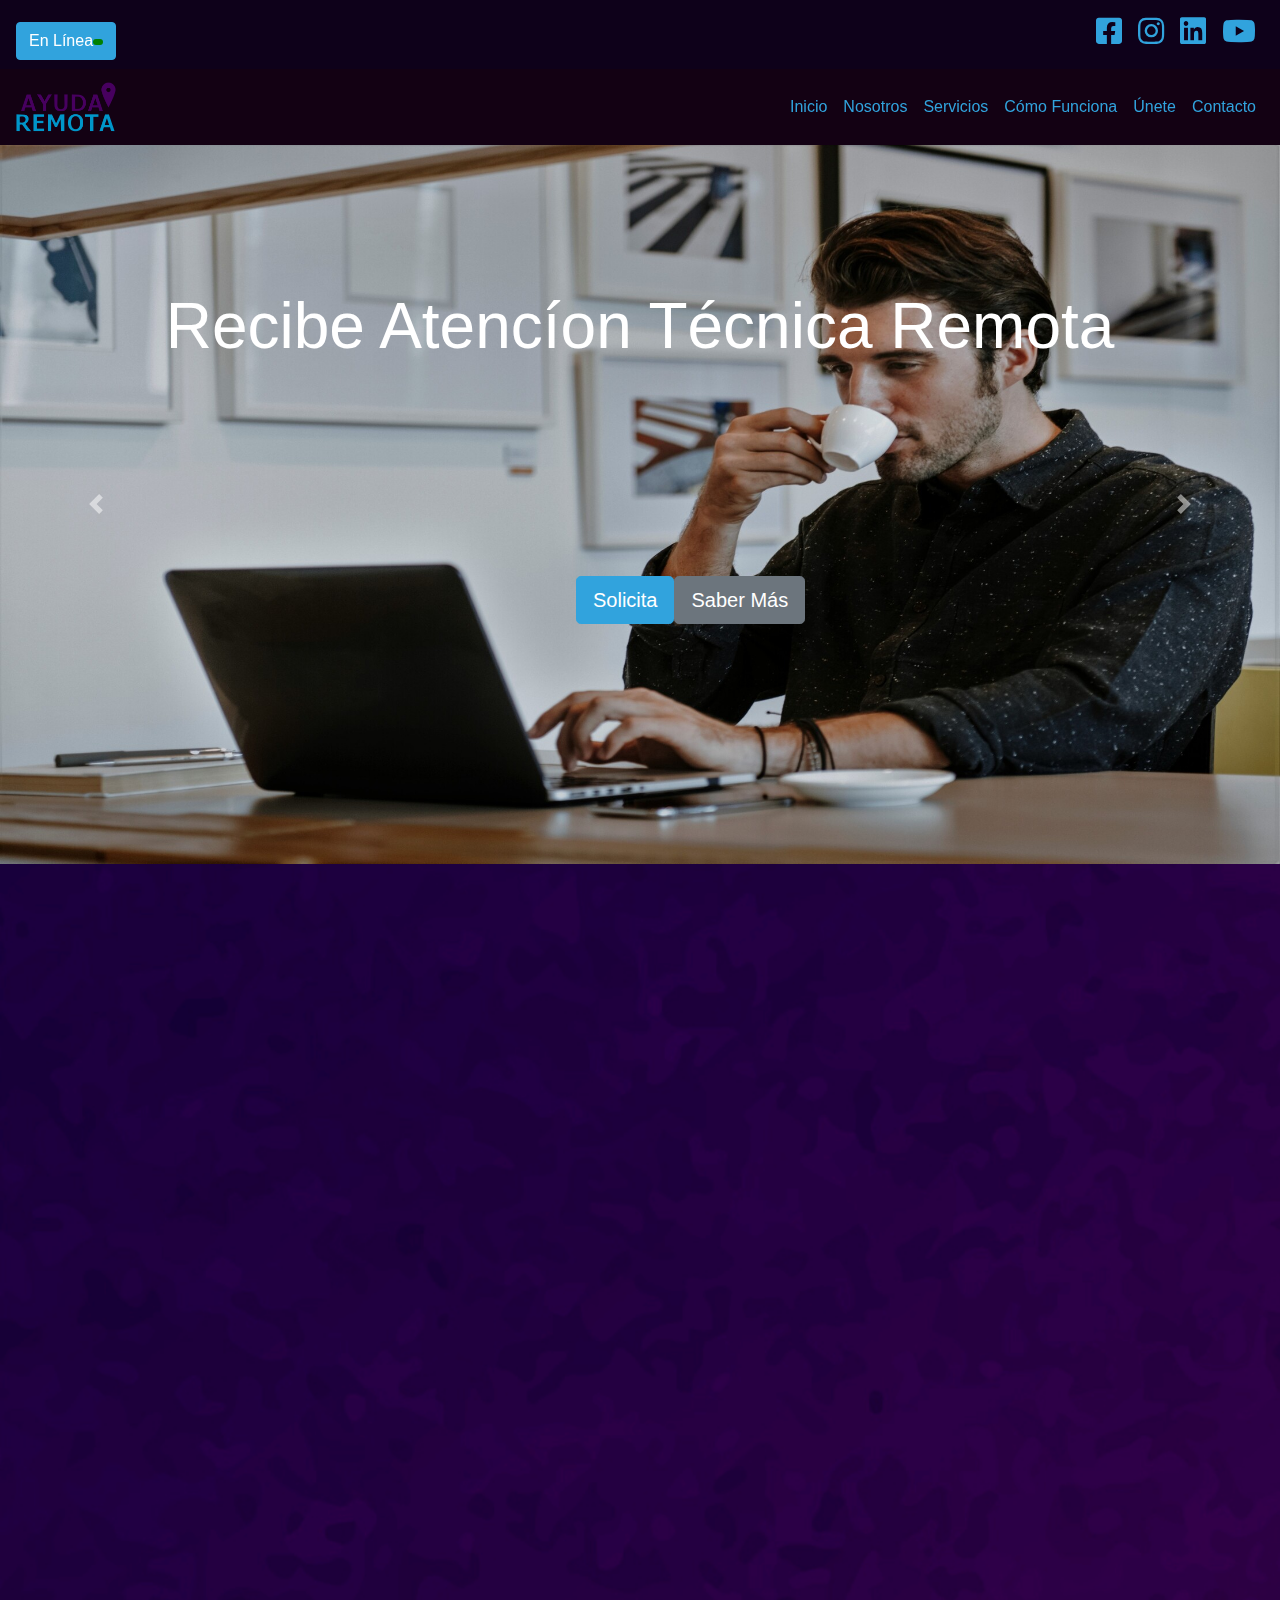
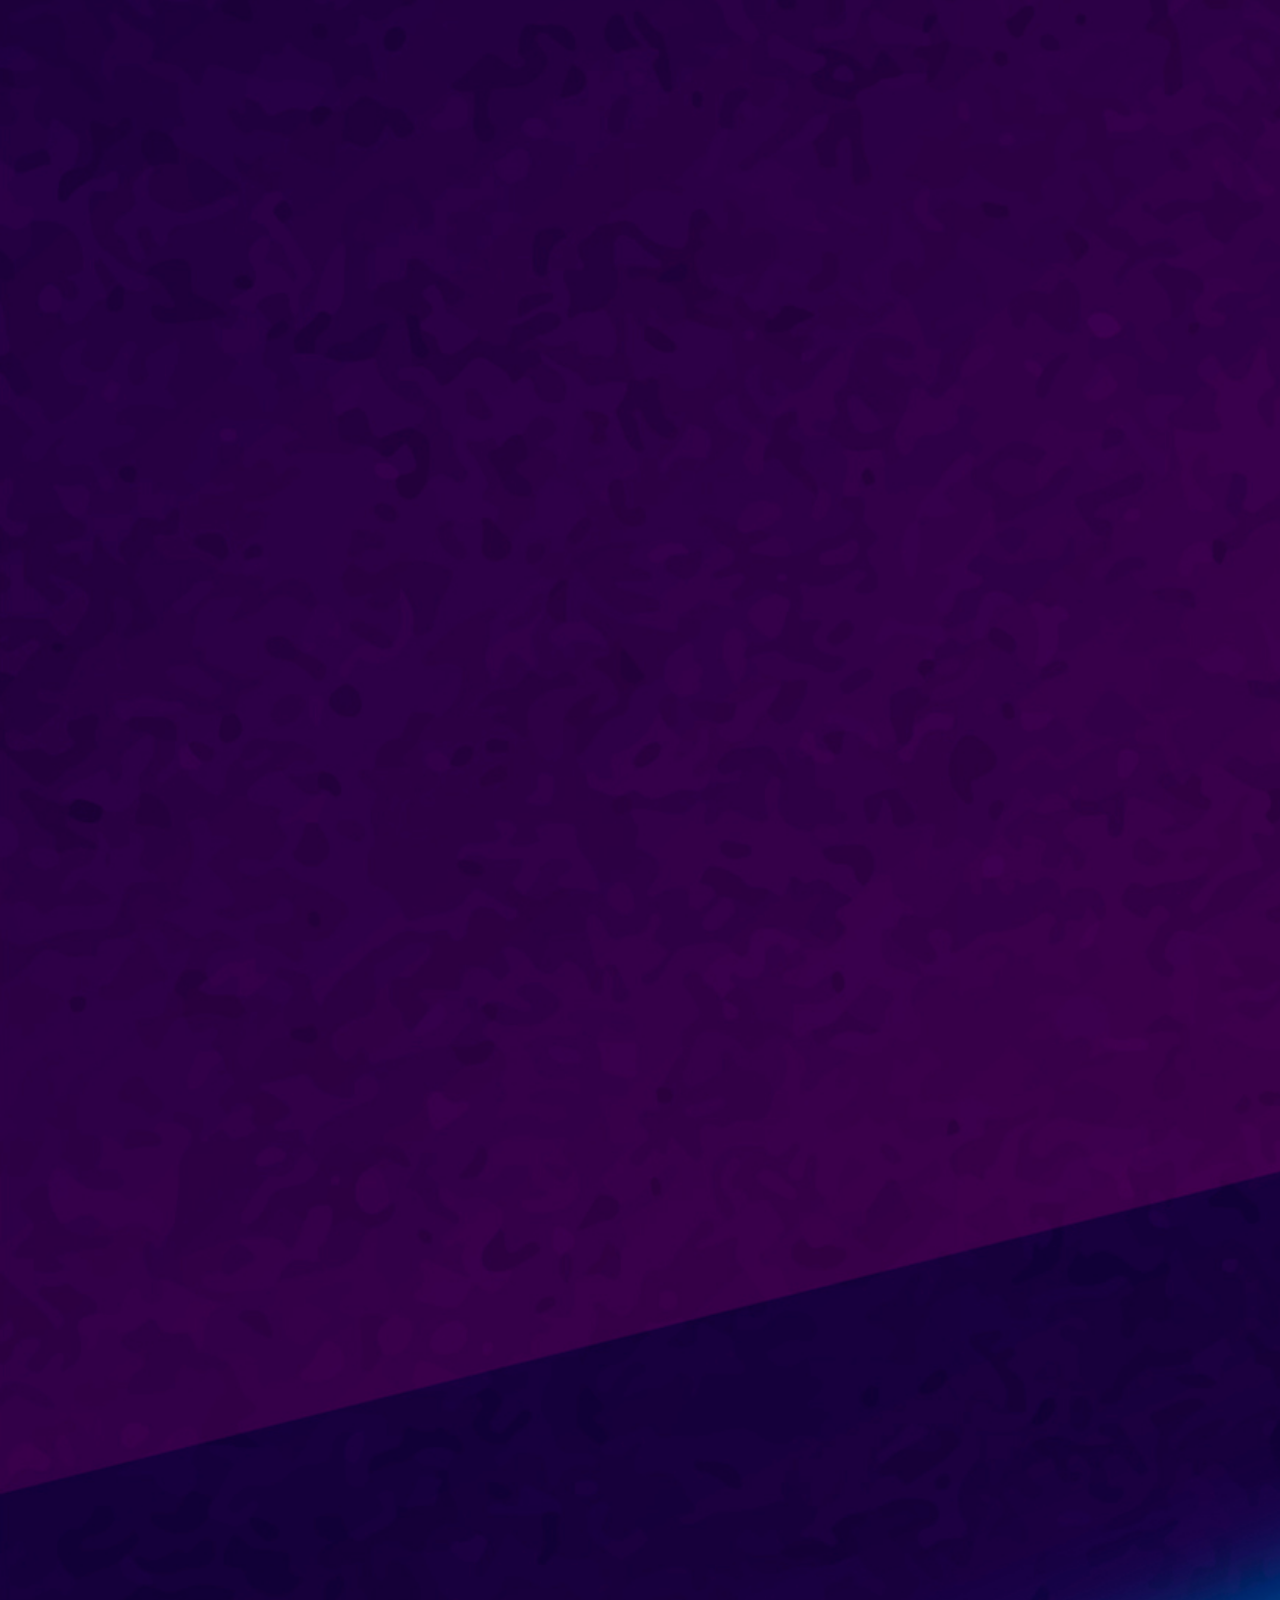
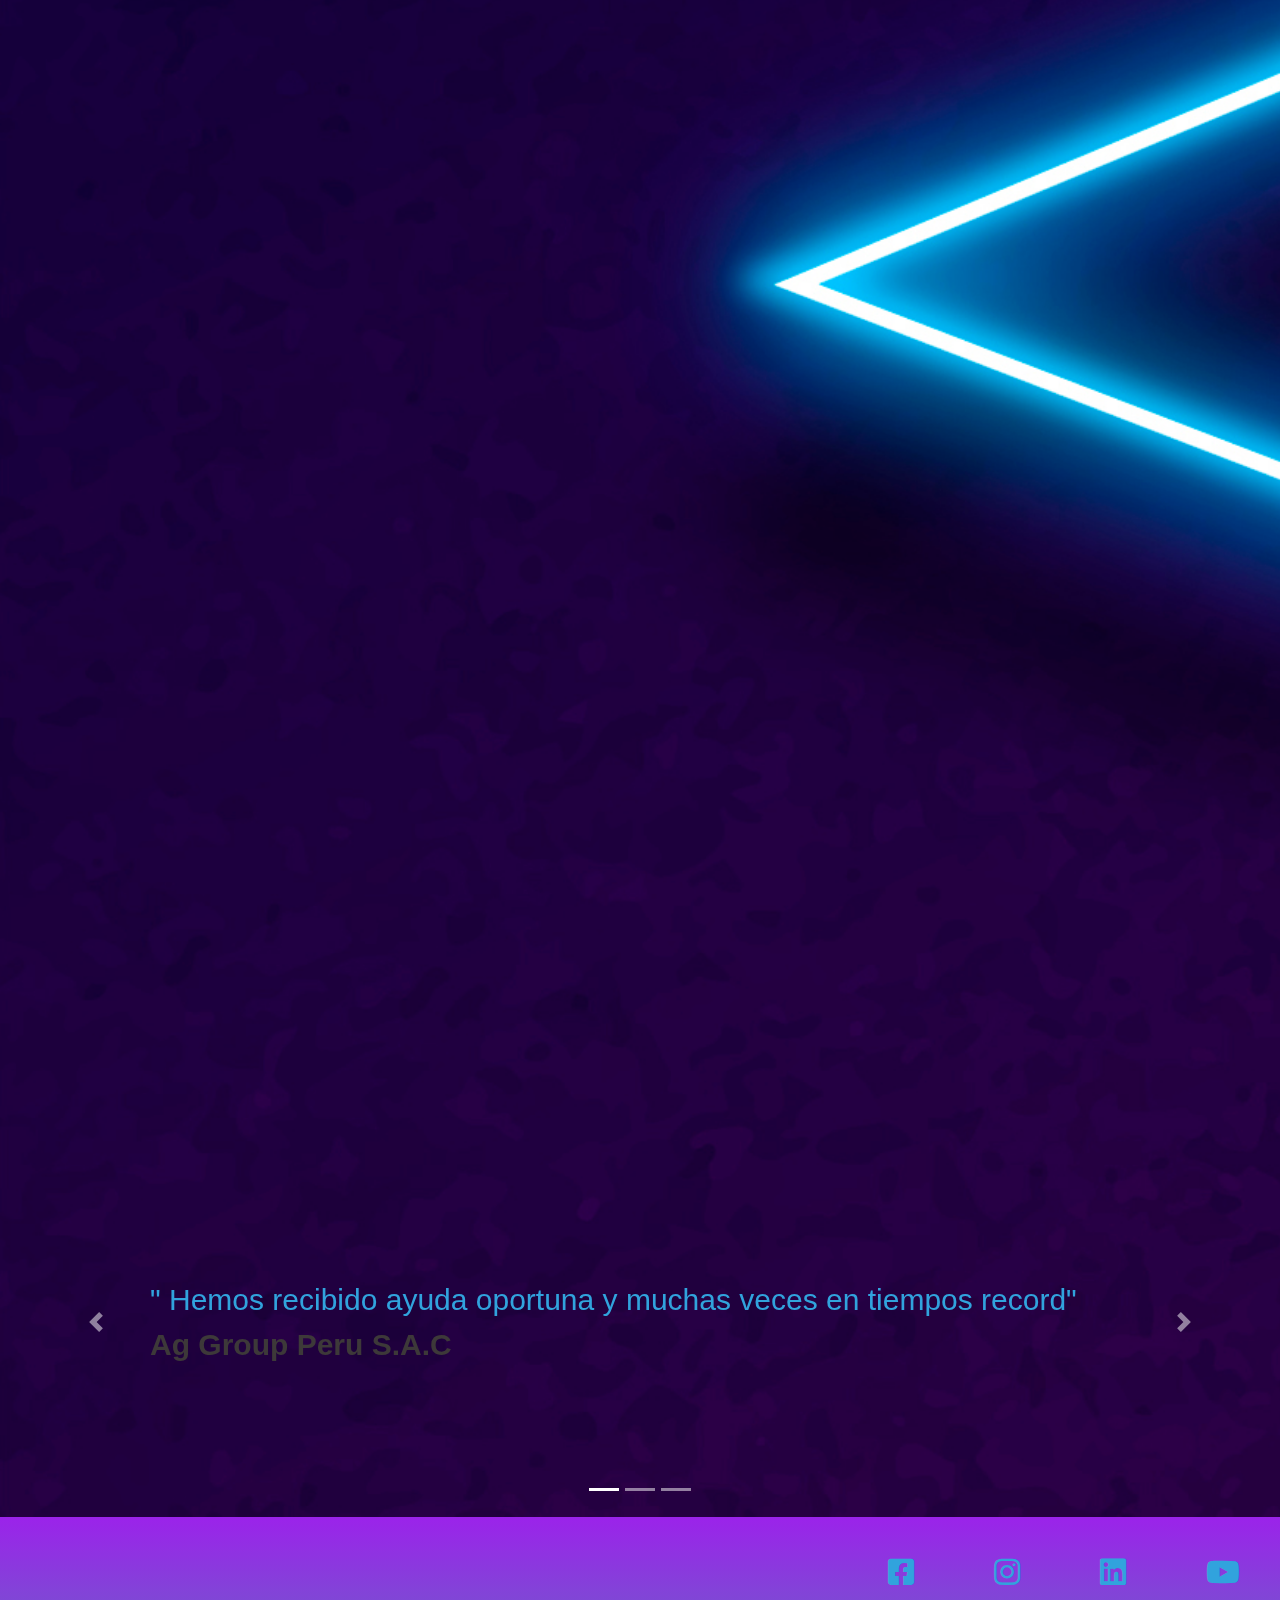
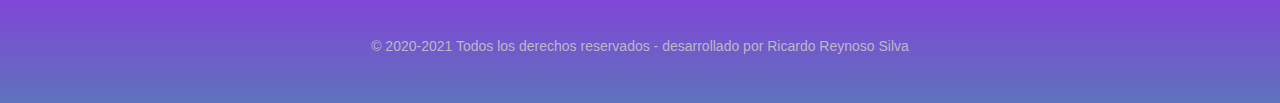
==== commit 20c79f4f: "carga plugin messenger" ====
--- a/index.html
+++ b/index.html
@@ -39,7 +39,7 @@
             <div>
                 <ul class="d-flex flex-row-reverse " style="list-style: none;">
                     <li class="p-2"><a href="#" target="_blank"><i class="fab fa-youtube"></i></a></li>
-                    <li class="p-2"><a href="#" target="_blank"><i class="fab fa-linkedin"></i></a></i></li>
+                    <li class="p-2"><a href="https://www.linkedin.com/company/ayuda-remota/" target="_blank"><i class="fab fa-linkedin"></i></a></i></li>
                     <li class="p-2"><a href="#" target="_blank"><i class="fab fa-instagram"></i></a></i></li>
                     <li class="p-2"><a href="https://www.facebook.com/configuracionestech" target="_blank"><i
                                 class="fab fa-facebook-square"></i></a></i></li>
@@ -125,7 +125,7 @@
             </a>
         </div>
          <!-- Load Facebook SDK for JavaScript -->
-      <div id="fb-root"></div>
+   <div id="fb-root"></div>
       <script>
         window.fbAsyncInit = function() {
           FB.init({
@@ -142,7 +142,7 @@
         fjs.parentNode.insertBefore(js, fjs);
       }(document, 'script', 'facebook-jssdk'));</script>
 
-      <!-- Your Chat Plugin code -->
+     
       <div class="fb-customerchat"
         attribution="setup_tool"
         page_id="357890438580670"
@@ -151,6 +151,7 @@
       </div>
     </div>
         </div>
+         <!-- fin Load Facebook SDK for JavaScript -->
 
         <section id="experiencia" style="padding-top: 55px !important;">
             <div class="container my-1  animado" style="padding-left: 100px;">
@@ -219,9 +220,9 @@
 
         <section id="servicios" class=" titulo-efect titulo-efect--servicios animado">
 
-            <h2 style="margin-left: 5%;">Servicios</h2>
-
-            <p class="pservicios">Elije el servicio que más se te acomoda.</p>
+            <h2 >Servicios</h2>
+
+            <p style=" font-size: 30px;text-align: center;" >Elige el servicio que más se te acomoda.</p>
             <div class="card-deck">
 
                 <div class="card animado">
@@ -316,12 +317,11 @@
                                 </button>
                             </div>
                             <div class="modal-body">
-                                Si cuentas con experiencia y/o estudios realizados en Informática o Desing, dale clic en
-                                continuar
+                                Si cuentas con experiencia en Informática o Desing, llena el siguiente formulario. Clic en Continuar.
                             </div>
                             <div class="modal-footer">
                                 <button type="button" class="btn btn-secondary" data-dismiss="modal">Cerrar</button>
-                                <a href="https://soportetecnicoremoto.freshdesk.com/" target="_blank">
+                                <a href="https://forms.gle/9CuvwpajGnrLKEL77" target="_blank">
                                     <button type="button" class="btn btn-primary">Continuar</button>
                                 </a>
                             </div>
@@ -341,8 +341,8 @@
             <div class="cajaclientes animado">
 
                 <div class="container titulo-efect titulo-efect--sectores">
-                    <h2>Sectores </h2><br><br>
-                    <p class="pnosotros_clientes"></p>
+                    <h2  >Sectores </h2><br><br>
+                    <p>Los siguientes sectores se han atendido con éxito.</p>
                 </div>
                 <div class="contenedorgrid">
                     <div class="item1"> </div>
